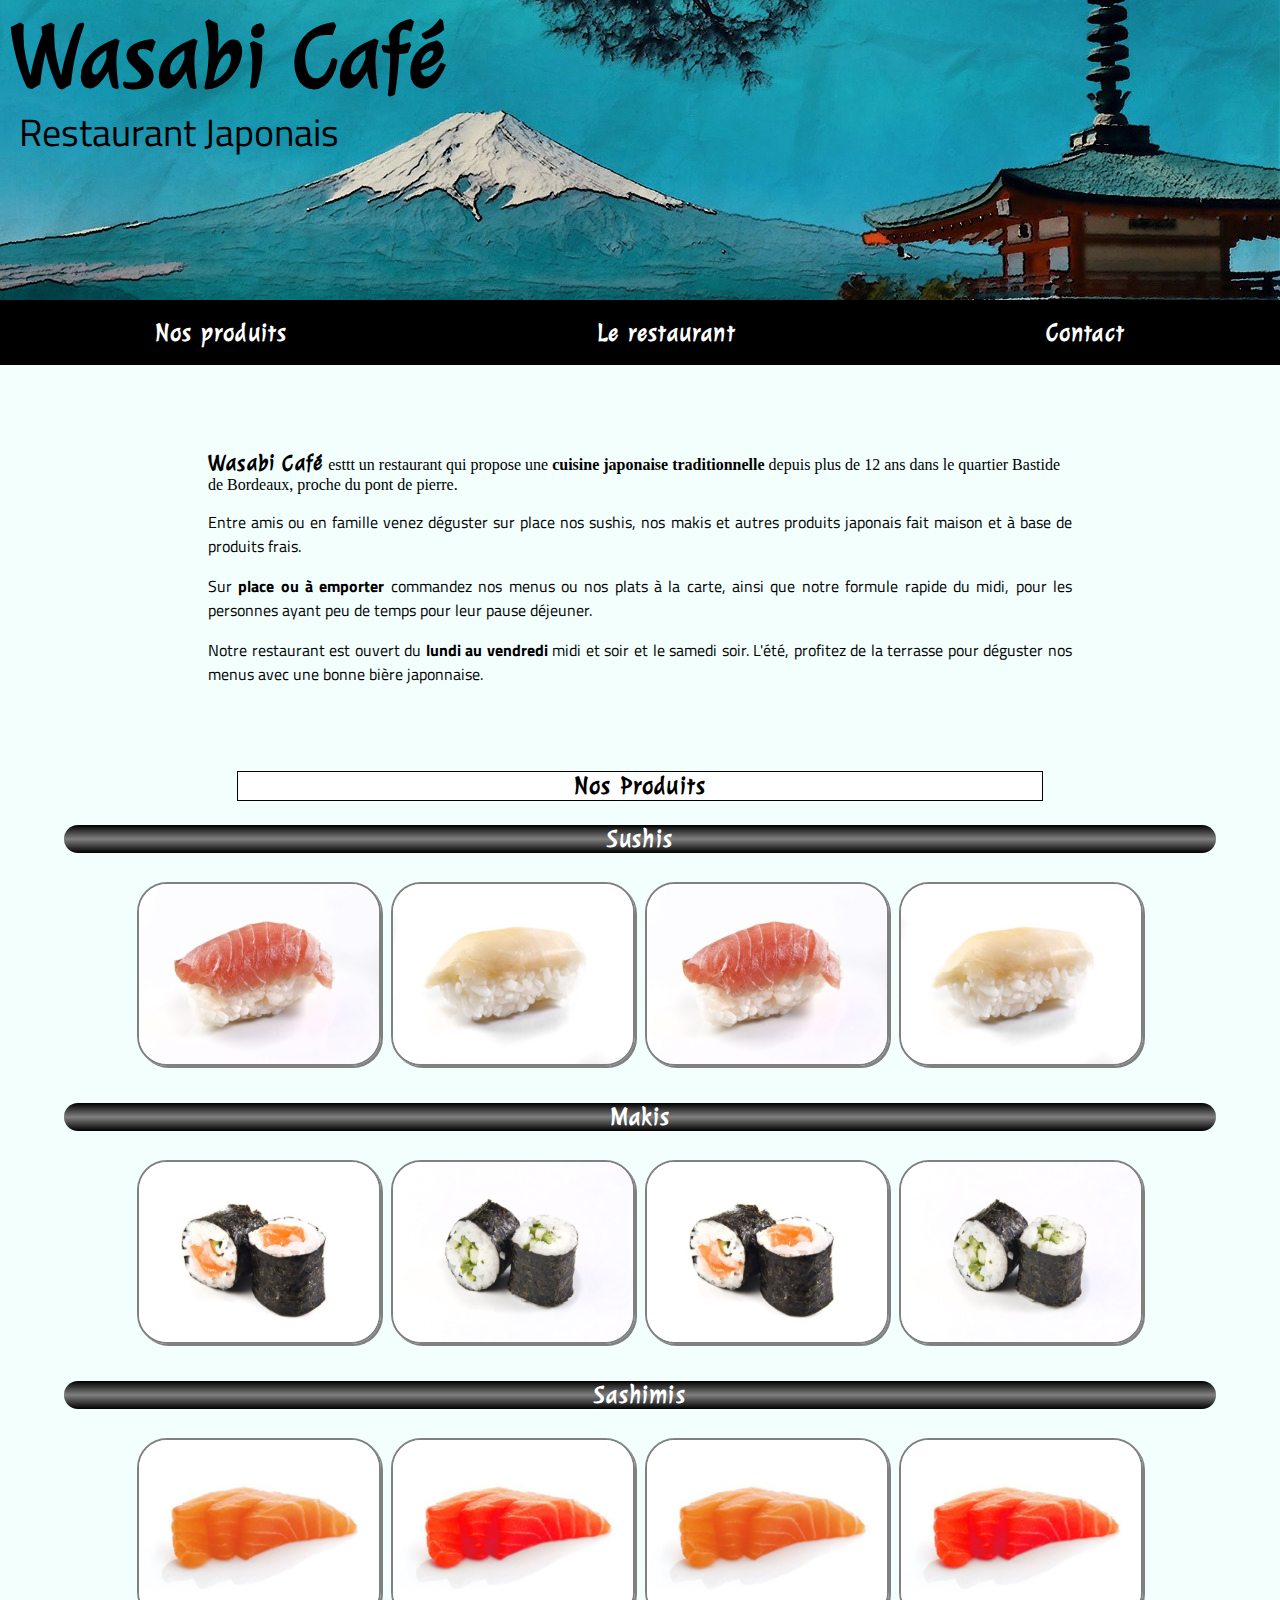
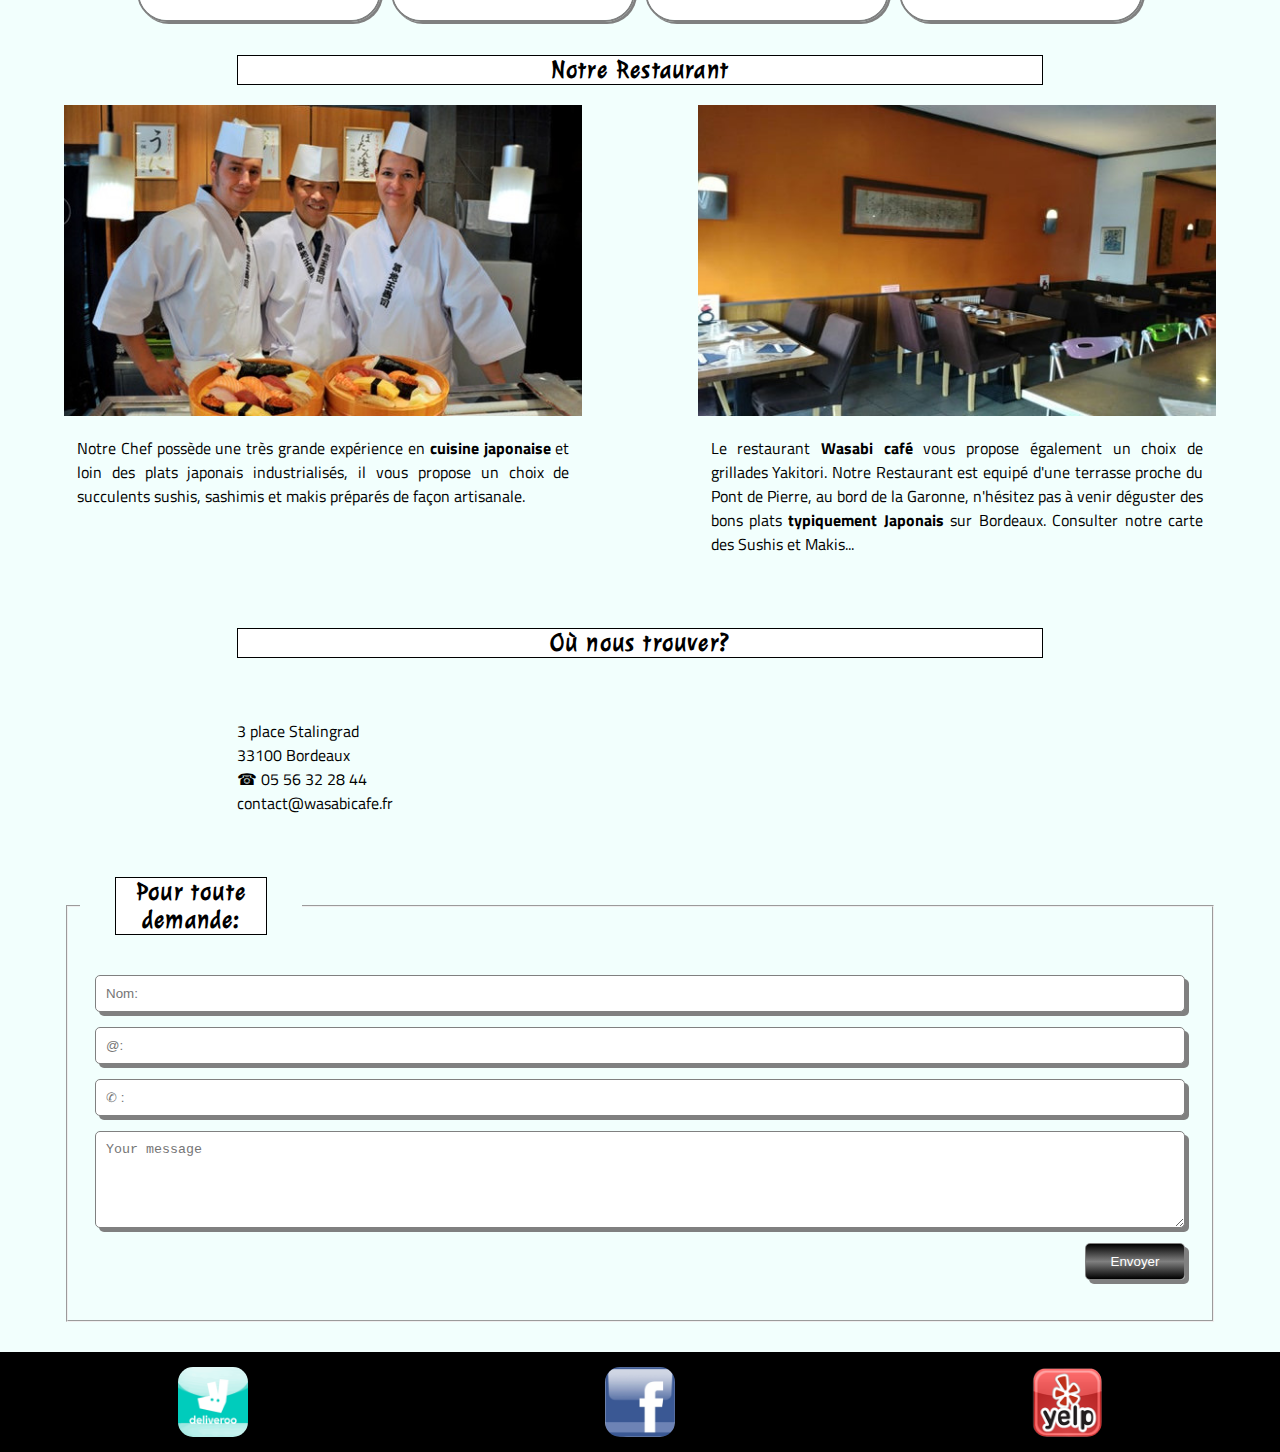
==== index.html @ 54ca5786 "details" ====
<!DOCTYPE html>
<html>
<head>
  <meta charset="utf-8" />
  <meta name="viewport" content="width=device-width, user-scalable=no">
  <meta name="description" content="site fictif pour le Wasabi Café">
  <link rel="stylesheet" type="text/css" href="style.css" />
  <title>WasabiCafe</title>
  <link href="https://fonts.googleapis.com/css?family=Julee|Titillium+Web&display=swap" rel="stylesheet">
</head>

<body>
  <header>
    <div class="banniere">
      <img class="fuji" src="Data/banniere.jpg" alt="photo bannière">
      <h1 id="welcome">Wasabi Café</h1>
      <p class="ss-titre">Restaurant Japonais</p>
    </div>
    <nav class="navDesk">
      <a href="#products"><h3>Nos produits</h3></a>
      <a href="#restaurant"><h3>Le restaurant</h3></a>
      <a href="#contactUs"><h3>Contact</h3></a>
    </nav>
  </header>


  <nav class="nav">
    <div id="menu">
      <a href="#menu" id="visible"><img src="Data/hamber1.png" alt="hamber"></a>
      <a href="#" id="hidden">×</a>
      <div class="linkNav">
        <h2><a href="#welcome">Wasabi Café</a></h2>
        <a href="#products">Nos produits</a><hr>
        <a href="#restaurant">Le restaurant</a><hr>
        <a href="#contactUs">Contact</a>
      </div>
    </div>
  </nav>

  <main>
    <section class="welcome">
      <div class="welcomeContainer">
        <p><h2>Wasabi Café</h2>esttt un restaurant qui propose une <strong>cuisine japonaise traditionnelle</strong> depuis plus de 12 ans dans le quartier Bastide de Bordeaux, proche du pont de pierre.</p><hr/>
        <p>Entre amis ou en famille venez déguster sur place nos sushis, nos makis et autres produits japonais fait maison et à base de produits frais.</p><hr/>
        <p>Sur <strong>place ou à emporter</strong> commandez nos menus ou nos plats à la carte, ainsi que notre formule rapide du midi, pour les personnes ayant peu de temps pour leur pause déjeuner.</p><hr/>
        <p>Notre restaurant est ouvert du <strong>lundi au vendredi</strong> midi et soir et le samedi soir. L'été, profitez de la terrasse pour déguster nos menus avec une bonne bière japonnaise.</p>
      </div>
    </section>

    <section class="products">
      <h2>Nos Produits</h2>
      <a class="itemProduct" href="#sushisMenu"><h3>Sushis</h3></a>
      <div id="sushisMenu" class="illustrProduits">
        <div class="col">
          <img class="imgMenu" src="Data/sushi.jpg" alt="Sushis1">
          <img class="imgMenu" src="Data/sushi_dorade.jpg" alt="Sushis2">
        </div>
        <div class="col">
          <img class="imgMenu" src="Data/sushi.jpg" alt="Sushis3">
          <img class="imgMenu" src="Data/sushi_dorade.jpg" alt="Sushis4">
        </div>
      </div>

      <a class="itemProduct" href="#makisMenu"><h3>Makis</h3></a>
      <div id="makisMenu" class="illustrProduits">
        <div class="col">
          <img class="imgMenu" src="Data/maki.jpg" alt="Maki1">
          <img class="imgMenu" src="Data/maki_avocat.jpg" alt="Makis2">
        </div>
        <div class="col">
          <img class="imgMenu" src="Data/maki.jpg" alt="Maki3">
          <img class="imgMenu" src="Data/maki_avocat.jpg" alt="Makis4">
        </div>
      </div>

      <a class="itemProduct" href="#sashimisMenu"><h3>Sashimis</h3></a>
      <div id="sashimisMenu" class="illustrProduits">
        <div class="col">
          <img class="imgMenu" src="Data/sashimi-saumon.jpg" alt="Sashimi1">
          <img class="imgMenu" src="Data/sashimi-thon.jpg" alt="Sashimi2">
        </div>
        <div class="col">
          <img class="imgMenu" src="Data/sashimi-saumon.jpg" alt="Sashimi3">
          <img class="imgMenu" src="Data/sashimi-thon.jpg" alt="Sashimi4">
        </div>
      </div>
    </section>

    <section id="restaurant">
      <h2>Notre Restaurant</h2>
        <div class="restaurantContainer">
          <div class="theChief">
            <img class="imgRestaurant" src="Data/chef&team.jpg" alt="Chief_image">
            <p>Notre Chef possède une très grande expérience en <strong>cuisine japonaise</strong> et loin des plats japonais industrialisés, il vous propose un choix de succulents sushis, sashimis et makis préparés de façon artisanale.</p>
          </div>
          <div class="mainRoom">
            <img class="imgRestaurant" src="Data/leLieu.jpg" alt="Restaurant_image">
            <p>
              Le restaurant <strong>Wasabi café</strong> vous propose également un choix de grillades Yakitori.
              Notre Restaurant est equipé d'une terrasse proche du Pont de Pierre, au bord de la Garonne, n'hésitez pas à venir déguster des bons plats <strong>typiquement Japonais</strong> sur Bordeaux.
              Consulter notre carte des Sushis et Makis...
              </p>
            </p>
          </div>
          </div>
    </section>

    <section id="contactUs">
      <h2>Où nous trouver?</h2>
      <div class="contact">
        <div class="address">
          <p>3 place Stalingrad <br> 33100 Bordeaux<br>
            &#9742; 05 56 32 28 44<br>
          contact@wasabicafe.fr</p>
        </div>

        <div class="map-responsive">
          <iframe src="https://www.google.com/maps/embed?pb=!1m18!1m12!1m3!1d2431.058839577333!2d-0.562168853555349!3d44.84023071152204!2m3!1f0!2f0!3f0!3m2!1i1024!2i768!4f13.1!3m3!1m2!1s0xd55262de218d76b%3A0xe199092f37e92166!2sWasabi%20Caf%C3%A9!5e0!3m2!1sfr!2sfr!4v1568704939245!5m2!1sfr!2sfr" width="83%" height="auto" frameborder="0" style="border:0;" allowfullscreen=""></iframe>
        </div>
      </div>
      <form>
        <fieldset>
          <legend><h2>Pour toute demande:</h2></legend>
          <div class="form">
            <input id="name" name="name" type="text" placeholder="Nom:" requiered autofucus>
            <input id="mail" name="mail" type="email" placeholder="@:" requiered>
            <input id="phone" name="phone" type="tel" placeholder="&#9990; :">
            <textarea class="contact" rows="5" placeholder="Your message" requiered></textarea>
            <input type="submit" value="Envoyer" class="submit">
          </div>
        </fielset>
      </form>
    </section>
  </main>
  <footer>
    <div class="netWork">
      <a href="https://deliveroo.fr/fr/menu/bordeaux/bordeaux-la-bastide/wasabi-cafe" title="Commandez nous sur Deliveroo"><img class="deliveroo" src="Data/deliveroo.png"></a>
      <a href="https://fr-fr.facebook.com/pg/wasabicafebdx/posts/" title="Visitez notre page facebook"><img class="facebook" src="Data/facebook.png"></a>
      <a href="https://www.yelp.fr/biz/wasabi-caf%C3%A9-bordeaux-2" title="Avis clients sur Yelp"><img class="yelp" src="Data/yelp.png"></a>
    </div>
  </footer>

</body>
</html
---- style.css ----
body {
  margin: 0;
  color:  black;
  background-color: #f2fffd;
}
main{
  margin: auto;
  width: 90%;
  margin-bottom: 30px;
}
/* modif faites par Philippe : font-family + letter spacing */
h1, h2, h3{
  font-family: 'Julee', cursive;
  letter-spacing: 1.2px;
}
h2{
  background: white;
  margin-left: 15%;
  margin-right: 15%;
  text-align: center;
  border: 1px solid black;
}
.welcome h2, .nav h2{
  font-family: 'Julee', cursive;
  font-style: 20px;
  letter-spacing: 1.2px;
  text-align: left;
  background: none;
  margin:0;
  border:none;
}
p {
  font-family: 'Titillium Web', sans-serif;
  text-align: justify;
}
.welcome :nth-child(2){
  display: inline;
}

/* Header
--------------------------------------------------------------------------------------*/

#welcome{
  position: absolute;
  top: 5px;
  left: 10px;
  font-size: 7vw;
  margin: 0px 0px;

}
.ss-titre{
  position: absolute;
  margin: 0px 0px;
  top: 8vw;
  left: 1.5vw;
  font-size: 3vw;
}
.banniere{
  width: 100%;
  overflow: hidden;

}
.fuji{
  position: relative;
  width: 100%;
}

/*Navbar
---------------------------------------------------------------------------------------*/
.nav {
  position: fixed;
  right: 0;
  top:0;
  height: 100%;
  font-family: sans-serif;
  font-size: 18px;
  line-height: 2;
  margin:0;
  display: flex;
  color: #f00;
}
#menu {
  background: black;
  width: 180px;
  padding: 0px 50px;
  display: inline-block;
  transition-duration: .2s;
  border:1px solid black;
  border-radius:0 0 0 20px;
  overflow: hidden;
}
#menu:not(:target) {
  transform: translate3d(155px, 0, 0);
  height: 42px; /*Onglet burger*/
  text-align: right;
  padding: 2px 10px;

}
#menu:target {
  transform: translate3d(0, 0, 0);
  height: 100%;

}
#visible, #hidden {
  height: 50px;
  text-align: left;
  display: block;
  margin-right: -30px;
}
#nav:target #visible, #nav:not(:target) #hidden {
  display: none;
  border: solid 1px black;
  border-radius:15px;
}
#menu:target #visible {
  display: none;

}
#hidden{
  padding:10px;
  margin-left: 180px;

}
#visible{
  margin-left: -15px;

}
hr{
  width: 50%;
}

.nav a,.navDesk a, .products a{
  color: white;
  text-decoration: none;
  display: block;
}
.linkNav :nth-child(2){
  margin-top: 60px;
}
.navDesk{
  display: none;
}

.main {
  width: 90%;
  margin: auto;
}


/*Presentation
---------------------------------------------------------------------------------------*/

.welcome h2{
  display: initial;
  margin-right: 2%;
  font-size : 18px;
}

.welcome p {
  text-align: justify;
}




/* Products
----------------------------------------------------------------------------------------*/
.itemProduct{
  color: white;
  background: linear-gradient(black,grey, black);
  border-radius: 15px;
  text-align: center;
  display:block;
  z-index: 1;
}
#sushisMenu:not(:target), #makisMenu:not(:target), #sashimisMenu:not(:target) {
  display:none;
 }

.illustrProduits{
  display: flex;
  flex-direction: column;
}
.col{
  display: flex;
  flex-direction: row;
  margin-bottom: 8px;
}
.imgMenu{
  margin:0 4px;
  border:2px solid grey;
  box-shadow: 2px 2px grey;
  border-radius: 30px;
}

/*Restaurant
---------------------------------------------------------------------------------------*/

#restaurant p {
  text-align : justify;
  width: 90%;
  margin-left: auto;
  margin-right: auto;
  margin-bottom: 10%;
}
.mainRoom p {
  margin-bottom: 0;
}
.imgRestaurant{
  width: 100%;
}

/*ContactUs
----------------------------------------------------------------------------------------*/

.address{
  padding-left: 15%;
}
.map-responsive {
  padding-left:15%;
}


.form{
  display:flex;
  flex-direction: column;
  margin: 15px;
}
.form >*{
  margin-bottom: 15px;
  border:1px solid grey;
  border-radius:5px;
  padding: 10px;
  box-shadow:4px 4px grey;
}

.submit{
  background: linear-gradient(black,grey, black);
  color: white;
  width: 100px;
  margin-right: 0;
  margin-left: auto;
  z-index: 1;

}
.map{
}
address{
  margin: 25px;
}

/* CSS "contactez-nous" */


/*@media screen and (min-width:961px){

  .desktop{
      display: flex;
  }
  .coordonnees {
      border: 1px solid #CCC;

  }*/

/*Footer
--------------------------------------------------------------------------------------*/

.netWork{
  padding: 15px 0px 15px 0px;
  display: flex;
  justify-content: space-around;
  height: 60px;
  background-color: black;
}


.deliveroo, .facebook, .yelp{
  border-radius: 15px;
  height: 60px;
  width: 60px;
}


/*Bouton retour*/
#up{
  width: 50px;
  height: 50px;
  position: fixed;
  bottom: 5px;
  right:5px;
  background : rgb(0, 0, 0);
  background : rgba(0, 0, 0, 0.8);
  display: block;
  text-decoration: none;
  -webkit-border-radius: 50%;
  -moz-border-radius: 50%;
  border-radius: 50%;
}
#up:hover{
  background: rgba(0, 0, 0, 0.9);
}
.chevron:hover{
  opacity: 0.60;
    position: fixed;
    bottom: 22px;
    right: 19px;
}
.chevron {
    opacity: 0.40;
    color: white;
    position: fixed;
    bottom: 13px;
    right: 19px;
    border-style: solid;
    border-width: 0.10em 0.10em 0 0;
    content: '';
    display: block;
    padding: 10px;
    height: 0;
    transform: rotate(-45deg);
    vertical-align: top;
    width: 0;
    transition-duration: 0.8s;
}

@media screen and (min-width: 600px){
  /*Banniere*/

  .banniere{
    height: auto;
    max-height: 300px;
  }
  h3{
    font-size: 1.5rem;
  }
  /*Produits
  -------------------------------------------*/
  #sushisMenu:not(:target), #makisMenu:not(:target), #sashimisMenu:not(:target) {
    display:flex;

   }
   .illustrProduits{
    display:flex;
    flex-direction: row;
    justify-content: flex-start;
    margin:auto;
    justify-content: center;
   }
  .col{
      display:visible;
   }
   .imgMenu{
    max-height: 180px;
    width: auto;
    margin:5px;

   }
  /* Menu*/
  .nav {
    display:none;
  }

  .navDesk{
    display:flex;
    height: 50px;
    background-color: black;
    justify-content: space-around;
    padding-bottom: 20px;
    margin-top: -5px;
    margin-bottom: 30px;

  }
  hr{
    display: none;
  }

  /* Contact Us
  ----------------------------------------------------------------------------------*/

  .contact {
    display: flex;
    flex-direction: row;
  }
  .address{
    margin-top: 25px;
    width: 50%;
      }
  .map-responsive{
    width: 100%;
    margin-right: 8%;
    margin-top: 25px;
  }


/*Welcome
   -----------------------------------------------------------------------------------*/
   .welcomeContainer {
    width: 75%;
    margin-left: auto;
    margin-right: auto;
    margin-top: 5%;
    margin-bottom: 5%;
    padding: 1%;
  }

  .welcome h2 {
    margin-right: 5px;
    font-size : 22px;
  }

/*Restaurant
   -----------------------------------------------------------------------------------*/

  .restaurantContainer {
    display: flex;
    justify-content: space-between;
  }

  #restaurant p {
    width: 95%;
    margin-left: auto;
    margin-right: auto;
  }
  .theChief {
    width: 45%;
  }
  .mainRoom {
    width: 45%;
  }

/*Footer
-----------------------------------------------------------------------------------*/
  .netWork{
    height: 70px;
  }

  .deliveroo, .facebook, .yelp{
  border-radius: 15px;
  height: 70px;
  width: 70px;
}

  .deliveroo:hover, .facebook:hover, .yelp:hover{
    opacity: 0.6;
  }
}
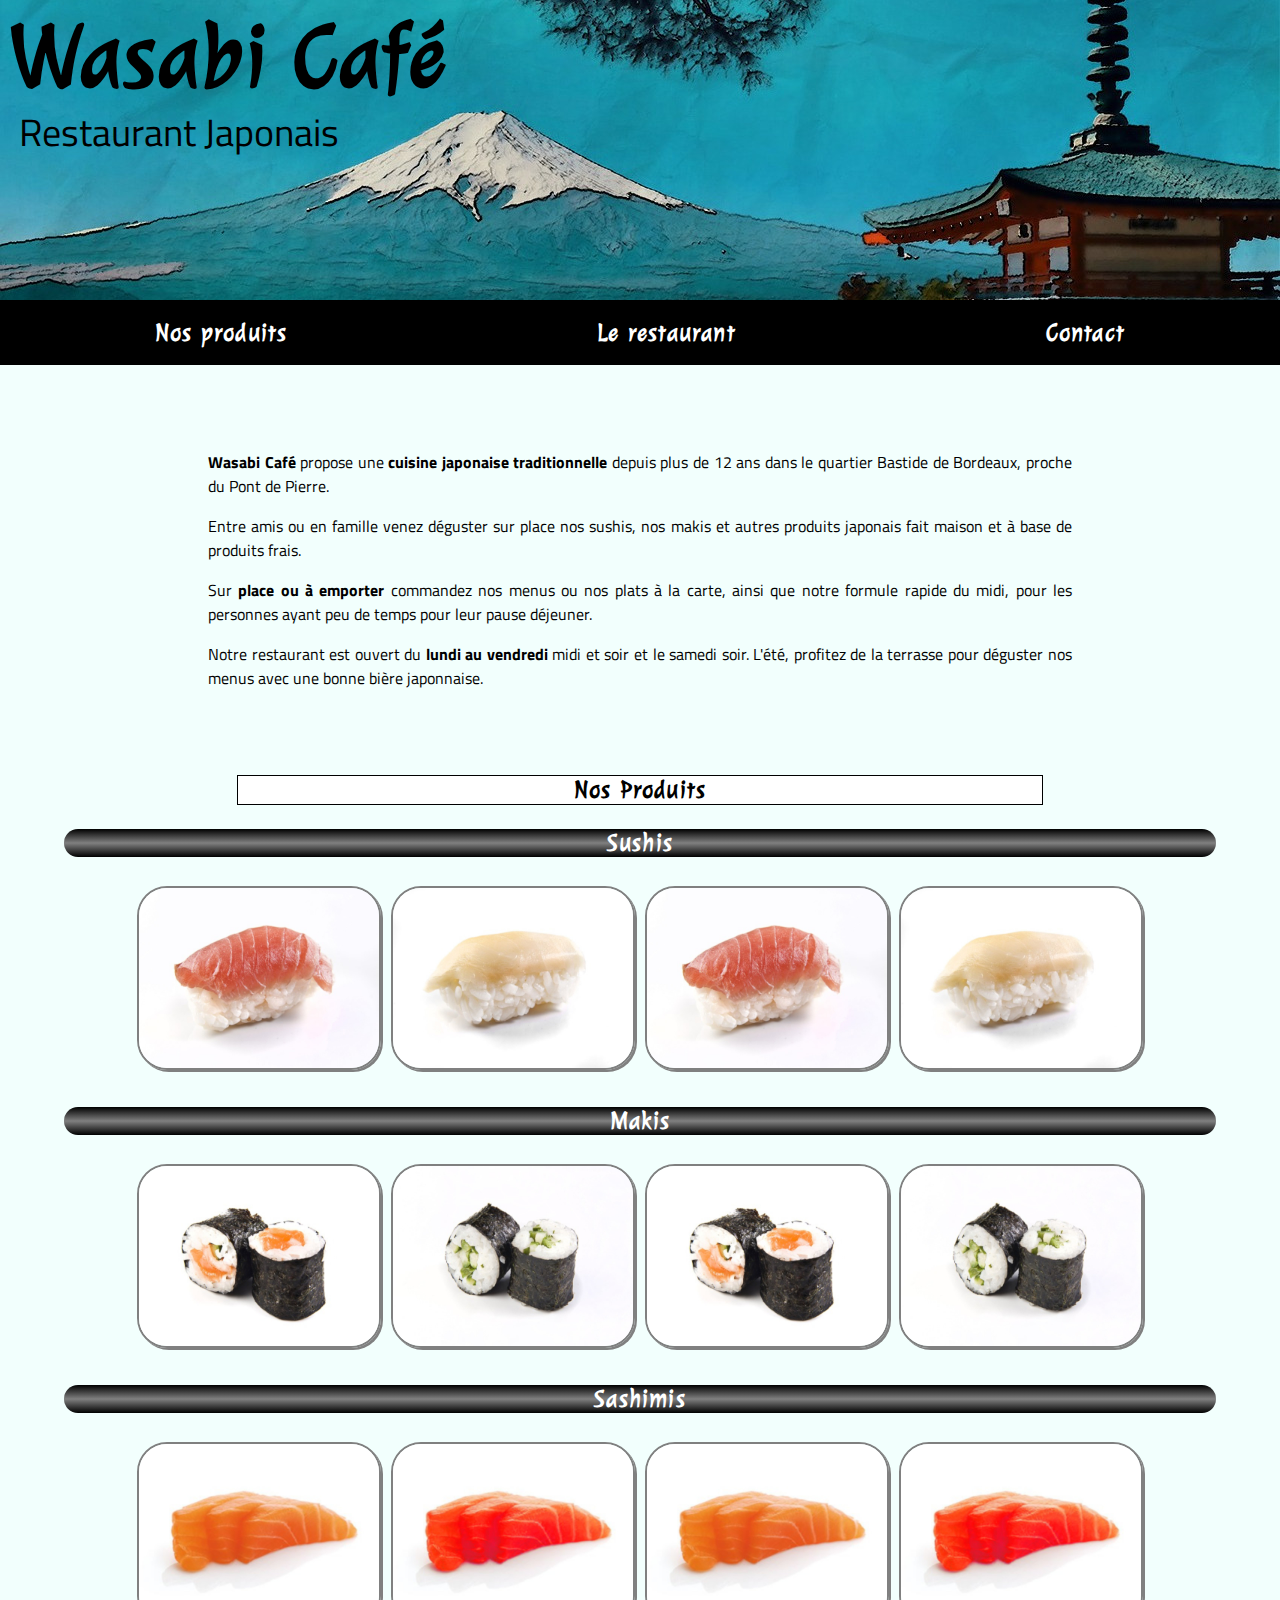
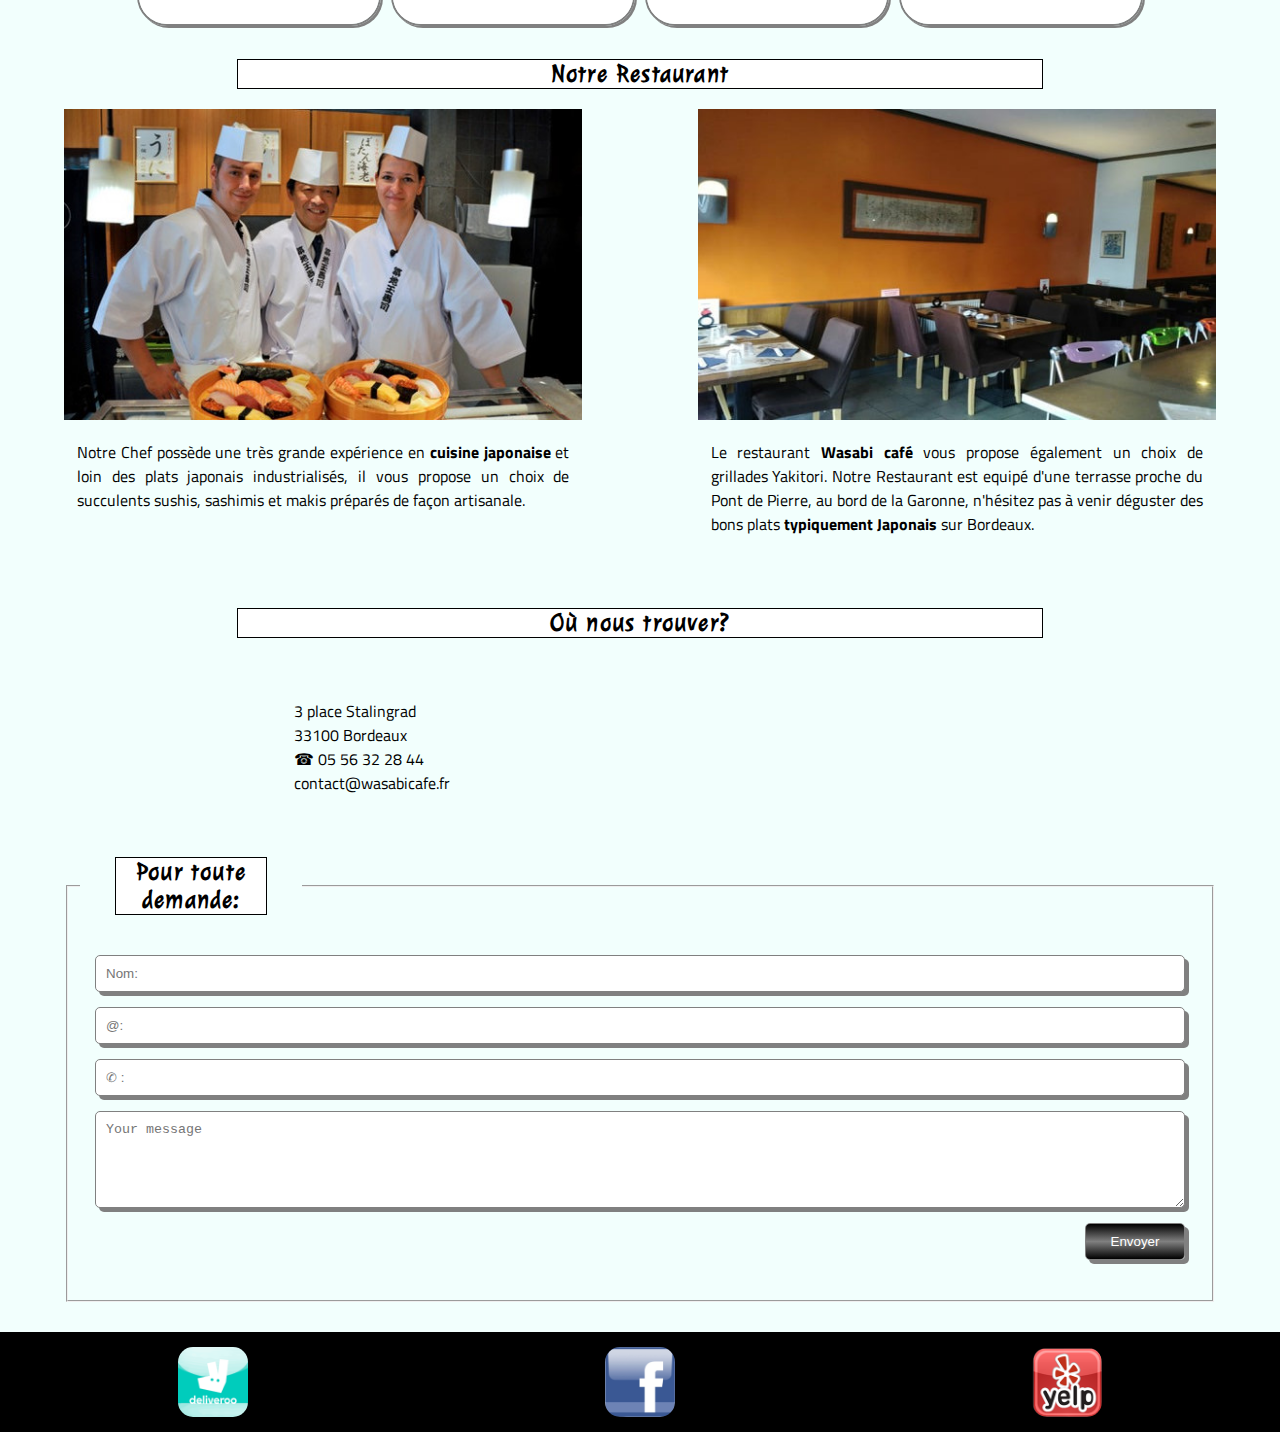
==== commit b51b7f59: "modifs style.css" ====
--- a/index.html
+++ b/index.html
@@ -23,7 +23,6 @@
     </nav>
   </header>
 
-
   <nav class="nav">
     <div id="menu">
       <a href="#menu" id="visible"><img src="Data/hamber1.png" alt="hamber"></a>
@@ -37,17 +36,18 @@
     </div>
   </nav>
 
+
   <main>
     <section class="welcome">
       <div class="welcomeContainer">
-        <p><h2>Wasabi Café</h2>esttt un restaurant qui propose une <strong>cuisine japonaise traditionnelle</strong> depuis plus de 12 ans dans le quartier Bastide de Bordeaux, proche du pont de pierre.</p><hr/>
+        <p><strong>Wasabi Café</strong> propose une <strong>cuisine japonaise traditionnelle</strong> depuis plus de 12 ans dans le quartier Bastide de Bordeaux, proche du Pont de Pierre.</p><hr/>
         <p>Entre amis ou en famille venez déguster sur place nos sushis, nos makis et autres produits japonais fait maison et à base de produits frais.</p><hr/>
         <p>Sur <strong>place ou à emporter</strong> commandez nos menus ou nos plats à la carte, ainsi que notre formule rapide du midi, pour les personnes ayant peu de temps pour leur pause déjeuner.</p><hr/>
         <p>Notre restaurant est ouvert du <strong>lundi au vendredi</strong> midi et soir et le samedi soir. L'été, profitez de la terrasse pour déguster nos menus avec une bonne bière japonnaise.</p>
       </div>
     </section>
 
-    <section class="products">
+    <section id="products">
       <h2>Nos Produits</h2>
       <a class="itemProduct" href="#sushisMenu"><h3>Sushis</h3></a>
       <div id="sushisMenu" class="illustrProduits">
@@ -98,11 +98,9 @@
             <p>
               Le restaurant <strong>Wasabi café</strong> vous propose également un choix de grillades Yakitori.
               Notre Restaurant est equipé d'une terrasse proche du Pont de Pierre, au bord de la Garonne, n'hésitez pas à venir déguster des bons plats <strong>typiquement Japonais</strong> sur Bordeaux.
-              Consulter notre carte des Sushis et Makis...
-              </p>
             </p>
           </div>
-          </div>
+        </div>
     </section>
 
     <section id="contactUs">
@@ -115,7 +113,7 @@
         </div>
 
         <div class="map-responsive">
-          <iframe src="https://www.google.com/maps/embed?pb=!1m18!1m12!1m3!1d2431.058839577333!2d-0.562168853555349!3d44.84023071152204!2m3!1f0!2f0!3f0!3m2!1i1024!2i768!4f13.1!3m3!1m2!1s0xd55262de218d76b%3A0xe199092f37e92166!2sWasabi%20Caf%C3%A9!5e0!3m2!1sfr!2sfr!4v1568704939245!5m2!1sfr!2sfr" width="83%" height="auto" frameborder="0" style="border:0;" allowfullscreen=""></iframe>
+          <iframe src="https://www.google.com/maps/embed?pb=!1m18!1m12!1m3!1d2431.058839577333!2d-0.562168853555349!3d44.84023071152204!2m3!1f0!2f0!3f0!3m2!1i1024!2i768!4f13.1!3m3!1m2!1s0xd55262de218d76b%3A0xe199092f37e92166!2sWasabi%20Caf%C3%A9!5e0!3m2!1sfr!2sfr!4v1568704939245!5m2!1sfr!2sfr" width="300" height="auto" frameborder="0" style="border:0;" allowfullscreen=""></iframe>
         </div>
       </div>
       <form>
--- a/style.css
+++ b/style.css
@@ -20,7 +20,7 @@
   text-align: center;
   border: 1px solid black;
 }
-.welcome h2, .nav h2{
+.nav h2{
   font-family: 'Julee', cursive;
   font-style: 20px;
   letter-spacing: 1.2px;
@@ -33,9 +33,7 @@
   font-family: 'Titillium Web', sans-serif;
   text-align: justify;
 }
-.welcome :nth-child(2){
-  display: inline;
-}
+
 
 /* Header
 --------------------------------------------------------------------------------------*/
@@ -129,7 +127,7 @@
   width: 50%;
 }
 
-.nav a,.navDesk a, .products a{
+.nav a,.navDesk a, #products a{
   color: white;
   text-decoration: none;
   display: block;
@@ -214,10 +212,10 @@
 ----------------------------------------------------------------------------------------*/
 
 .address{
-  padding-left: 15%;
+  padding-left: 5%;
 }
 .map-responsive {
-  padding-left:15%;
+  padding-left:5%
 }
 
 
@@ -280,48 +278,6 @@
   width: 60px;
 }
 
-
-/*Bouton retour*/
-#up{
-  width: 50px;
-  height: 50px;
-  position: fixed;
-  bottom: 5px;
-  right:5px;
-  background : rgb(0, 0, 0);
-  background : rgba(0, 0, 0, 0.8);
-  display: block;
-  text-decoration: none;
-  -webkit-border-radius: 50%;
-  -moz-border-radius: 50%;
-  border-radius: 50%;
-}
-#up:hover{
-  background: rgba(0, 0, 0, 0.9);
-}
-.chevron:hover{
-  opacity: 0.60;
-    position: fixed;
-    bottom: 22px;
-    right: 19px;
-}
-.chevron {
-    opacity: 0.40;
-    color: white;
-    position: fixed;
-    bottom: 13px;
-    right: 19px;
-    border-style: solid;
-    border-width: 0.10em 0.10em 0 0;
-    content: '';
-    display: block;
-    padding: 10px;
-    height: 0;
-    transform: rotate(-45deg);
-    vertical-align: top;
-    width: 0;
-    transition-duration: 0.8s;
-}
 
 @media screen and (min-width: 600px){
   /*Banniere*/
@@ -382,12 +338,13 @@
     flex-direction: row;
   }
   .address{
+    margin-left: 15%;
     margin-top: 25px;
-    width: 50%;
+    width: 50%
       }
   .map-responsive{
-    width: 100%;
-    margin-right: 8%;
+    width: 50%;
+    margin-right:15%;
     margin-top: 25px;
   }
 
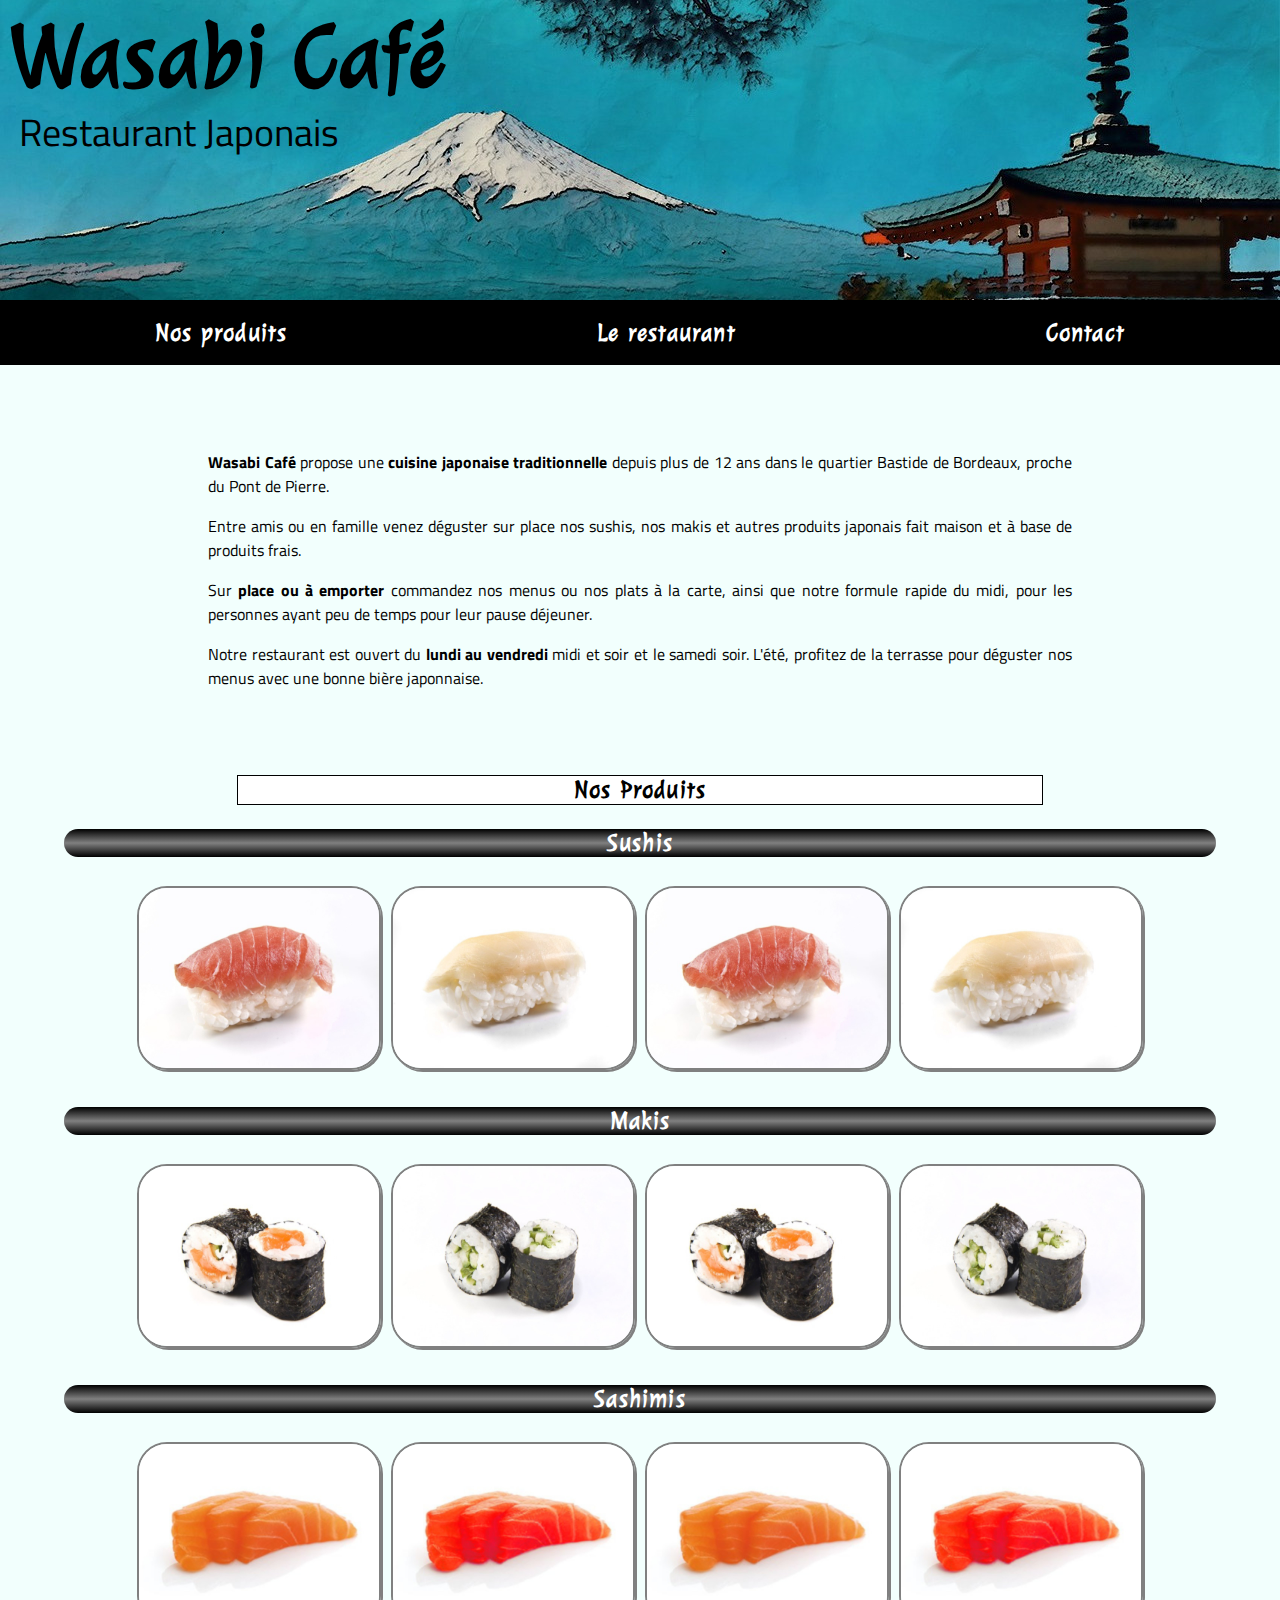
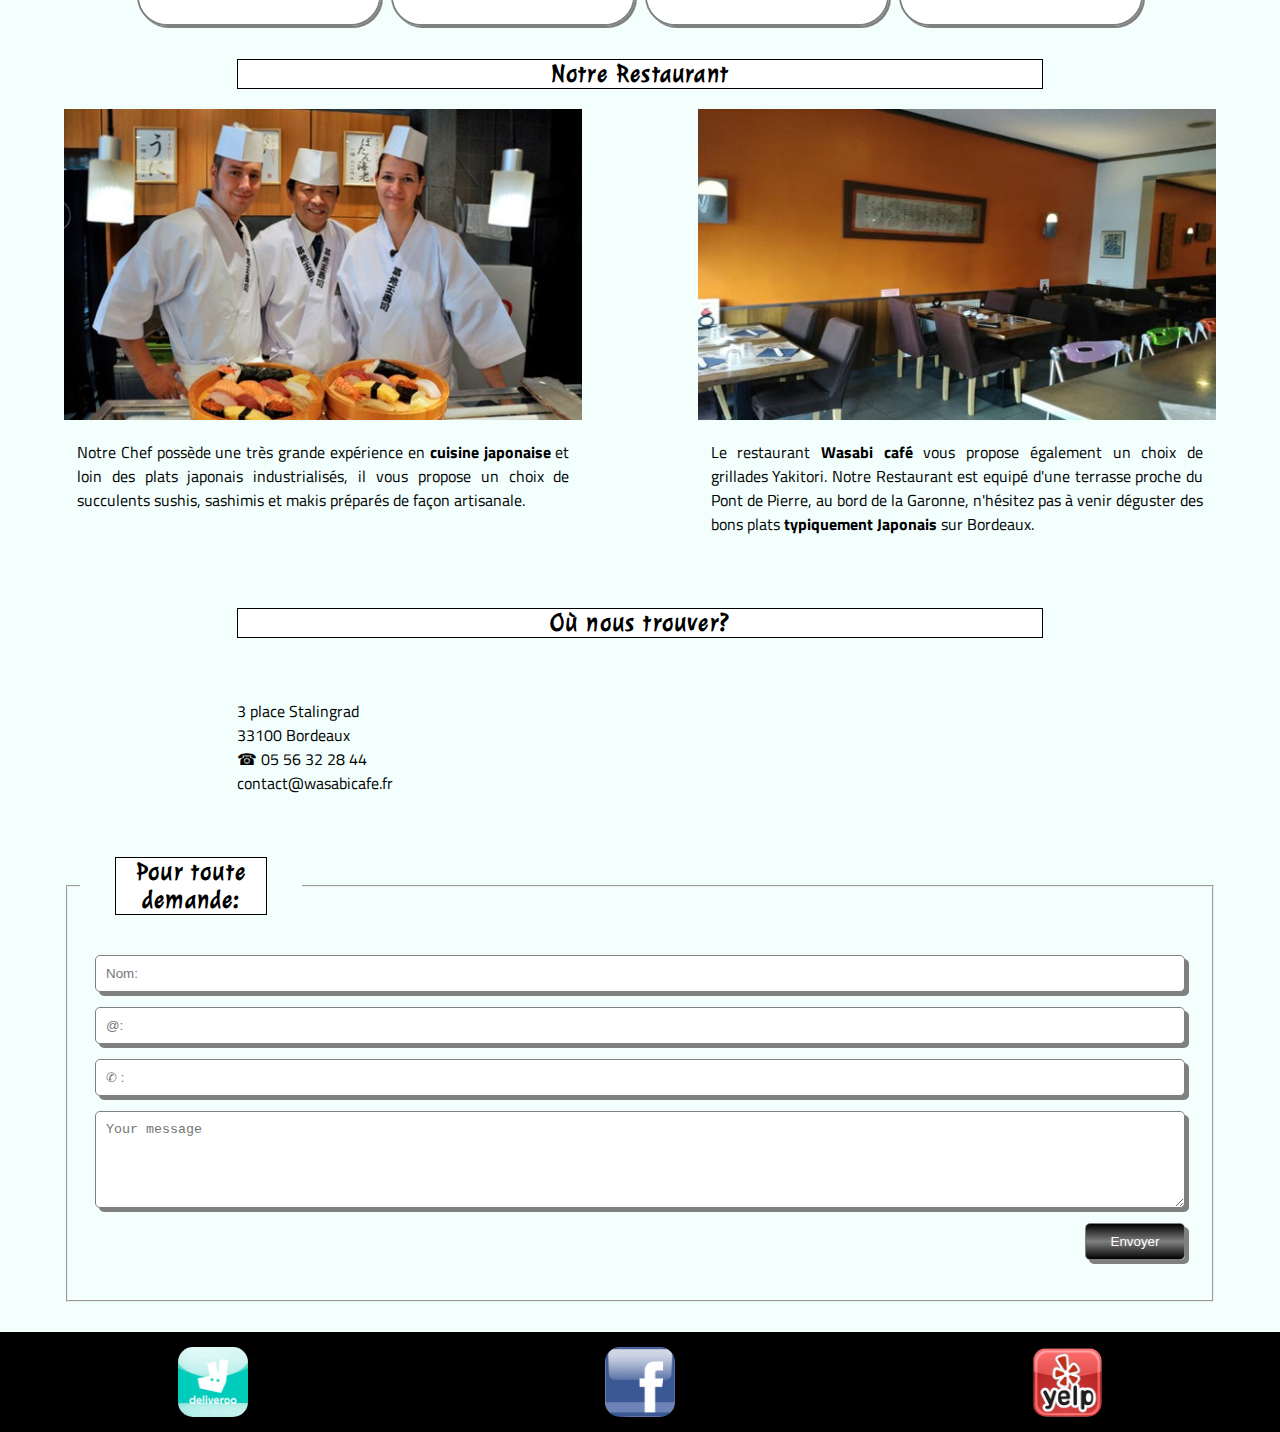
==== commit 5d2739ca: "Merge branch 'blop' into dev" ====
--- a/index.html
+++ b/index.html
@@ -113,7 +113,7 @@
         </div>
 
         <div class="map-responsive">
-          <iframe src="https://www.google.com/maps/embed?pb=!1m18!1m12!1m3!1d2431.058839577333!2d-0.562168853555349!3d44.84023071152204!2m3!1f0!2f0!3f0!3m2!1i1024!2i768!4f13.1!3m3!1m2!1s0xd55262de218d76b%3A0xe199092f37e92166!2sWasabi%20Caf%C3%A9!5e0!3m2!1sfr!2sfr!4v1568704939245!5m2!1sfr!2sfr" width="300" height="auto" frameborder="0" style="border:0;" allowfullscreen=""></iframe>
+          <iframe src="https://www.google.com/maps/embed?pb=!1m18!1m12!1m3!1d2431.058839577333!2d-0.562168853555349!3d44.84023071152204!2m3!1f0!2f0!3f0!3m2!1i1024!2i768!4f13.1!3m3!1m2!1s0xd55262de218d76b%3A0xe199092f37e92166!2sWasabi%20Caf%C3%A9!5e0!3m2!1sfr!2sfr!4v1568704939245!5m2!1sfr!2sfr" width="83%" height="auto" frameborder="0" style="border:0;" allowfullscreen=""></iframe>
         </div>
       </div>
       <form>
--- a/style.css
+++ b/style.css
@@ -212,10 +212,10 @@
 ----------------------------------------------------------------------------------------*/
 
 .address{
-  padding-left: 5%;
+  padding-left: 15%;
 }
 .map-responsive {
-  padding-left:5%
+  padding-left:15%;
 }
 
 
@@ -338,13 +338,12 @@
     flex-direction: row;
   }
   .address{
-    margin-left: 15%;
     margin-top: 25px;
-    width: 50%
+    width: 50%;
       }
   .map-responsive{
-    width: 50%;
-    margin-right:15%;
+    width: 100%;
+    margin-right: 8%;
     margin-top: 25px;
   }
 
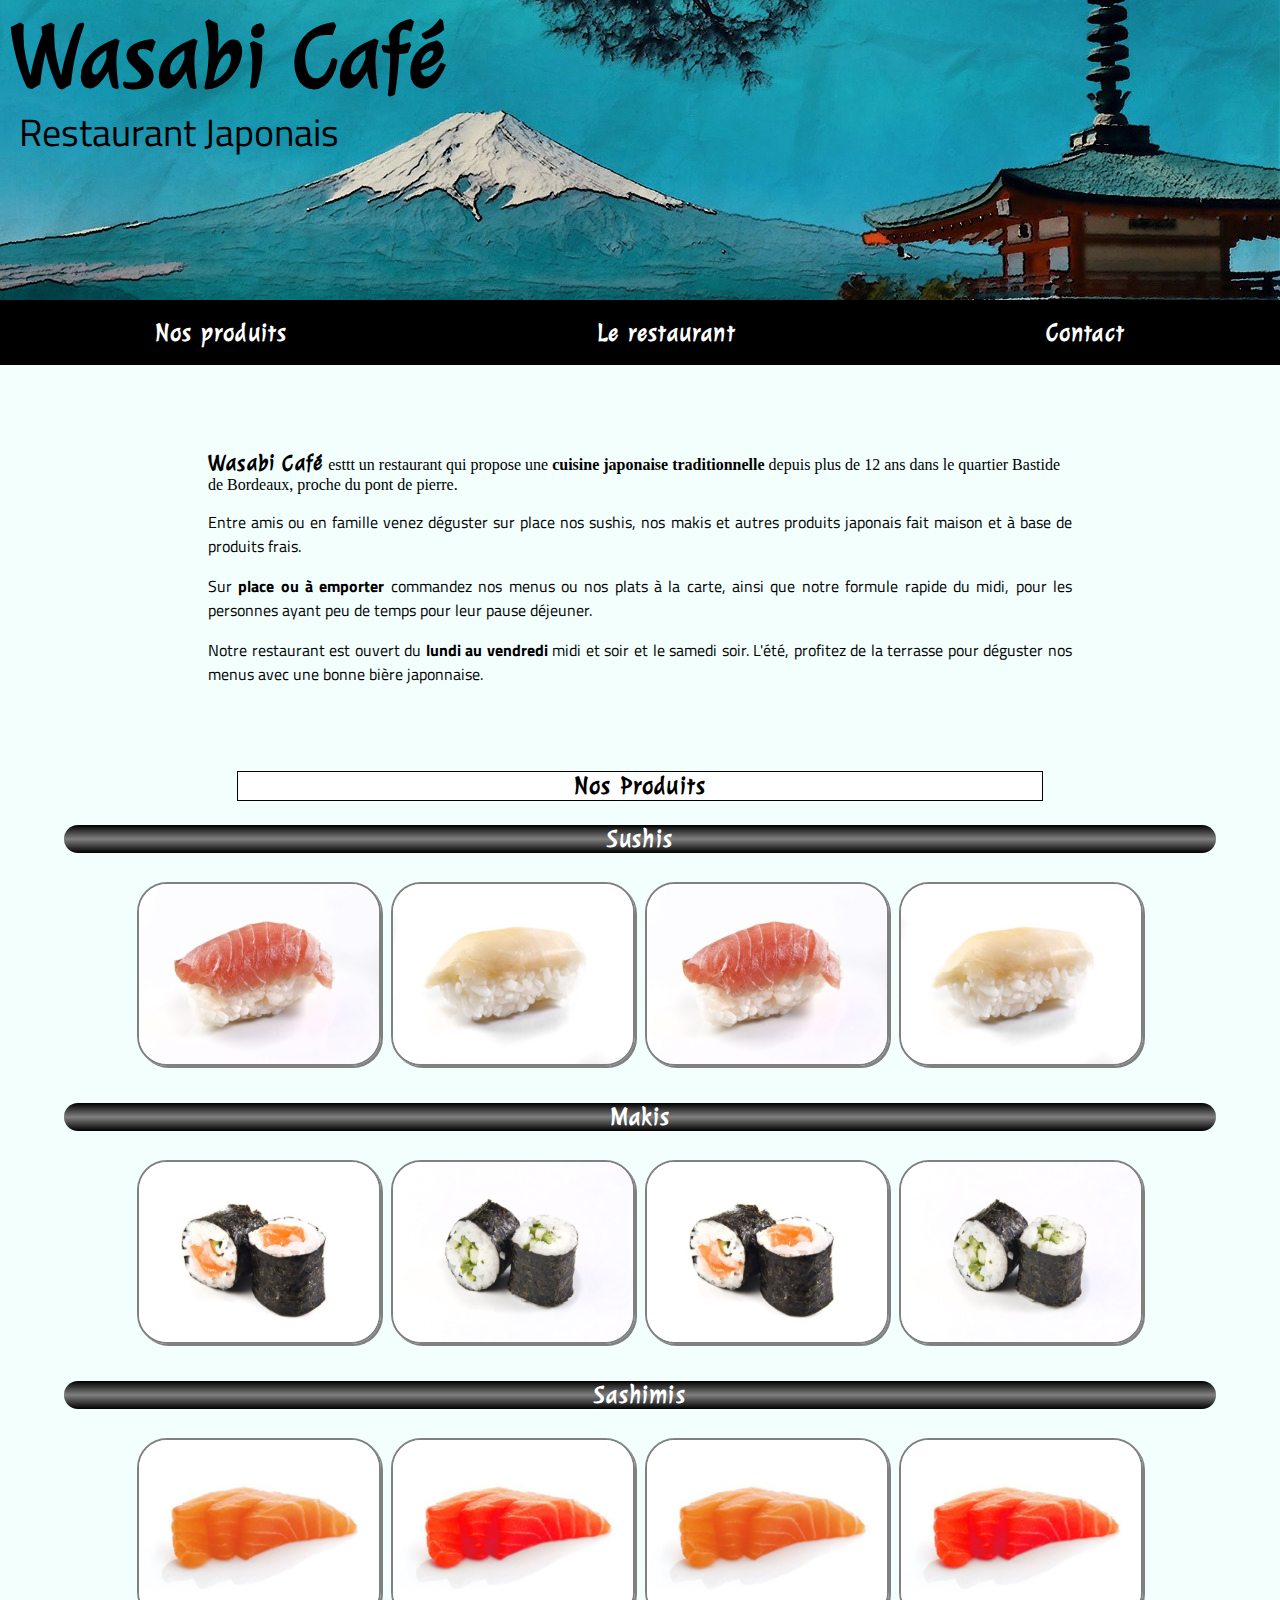
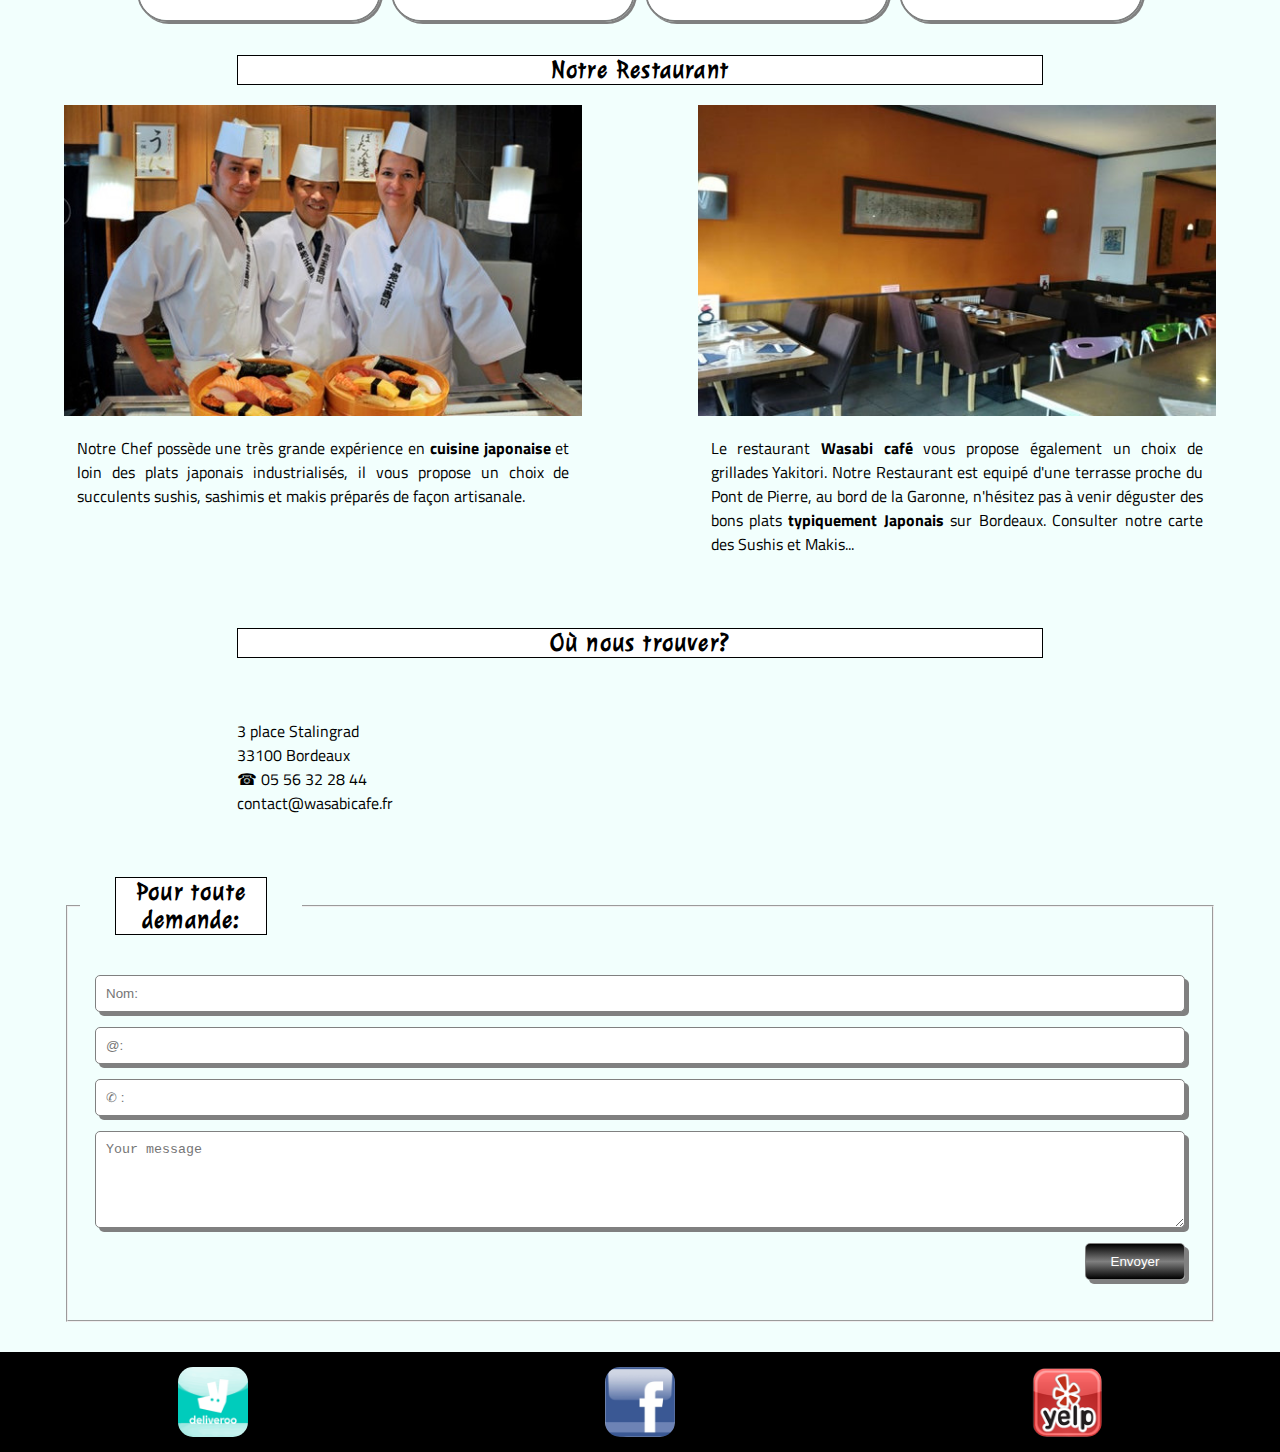
==== commit add65fac: "okay" ====
--- a/index.html
+++ b/index.html
@@ -23,6 +23,7 @@
     </nav>
   </header>
 
+
   <nav class="nav">
     <div id="menu">
       <a href="#menu" id="visible"><img src="Data/hamber1.png" alt="hamber"></a>
@@ -36,18 +37,17 @@
     </div>
   </nav>
 
-
   <main>
     <section class="welcome">
       <div class="welcomeContainer">
-        <p><strong>Wasabi Café</strong> propose une <strong>cuisine japonaise traditionnelle</strong> depuis plus de 12 ans dans le quartier Bastide de Bordeaux, proche du Pont de Pierre.</p><hr/>
+        <p><h2>Wasabi Café</h2>esttt un restaurant qui propose une <strong>cuisine japonaise traditionnelle</strong> depuis plus de 12 ans dans le quartier Bastide de Bordeaux, proche du pont de pierre.</p><hr/>
         <p>Entre amis ou en famille venez déguster sur place nos sushis, nos makis et autres produits japonais fait maison et à base de produits frais.</p><hr/>
         <p>Sur <strong>place ou à emporter</strong> commandez nos menus ou nos plats à la carte, ainsi que notre formule rapide du midi, pour les personnes ayant peu de temps pour leur pause déjeuner.</p><hr/>
         <p>Notre restaurant est ouvert du <strong>lundi au vendredi</strong> midi et soir et le samedi soir. L'été, profitez de la terrasse pour déguster nos menus avec une bonne bière japonnaise.</p>
       </div>
     </section>
 
-    <section id="products">
+    <section class="products">
       <h2>Nos Produits</h2>
       <a class="itemProduct" href="#sushisMenu"><h3>Sushis</h3></a>
       <div id="sushisMenu" class="illustrProduits">
@@ -98,9 +98,11 @@
             <p>
               Le restaurant <strong>Wasabi café</strong> vous propose également un choix de grillades Yakitori.
               Notre Restaurant est equipé d'une terrasse proche du Pont de Pierre, au bord de la Garonne, n'hésitez pas à venir déguster des bons plats <strong>typiquement Japonais</strong> sur Bordeaux.
+              Consulter notre carte des Sushis et Makis...
+              </p>
             </p>
           </div>
-        </div>
+          </div>
     </section>
 
     <section id="contactUs">
@@ -139,4 +141,5 @@
   </footer>
 
 </body>
-</html
+</html>
+
--- a/style.css
+++ b/style.css
@@ -20,7 +20,7 @@
   text-align: center;
   border: 1px solid black;
 }
-.nav h2{
+.welcome h2, .nav h2{
   font-family: 'Julee', cursive;
   font-style: 20px;
   letter-spacing: 1.2px;
@@ -33,7 +33,9 @@
   font-family: 'Titillium Web', sans-serif;
   text-align: justify;
 }
-
+.welcome :nth-child(2){
+  display: inline;
+}
 
 /* Header
 --------------------------------------------------------------------------------------*/
@@ -127,7 +129,7 @@
   width: 50%;
 }
 
-.nav a,.navDesk a, #products a{
+.nav a,.navDesk a, .products a{
   color: white;
   text-decoration: none;
   display: block;
@@ -278,6 +280,48 @@
   width: 60px;
 }
 
+
+/*Bouton retour*/
+#up{
+  width: 50px;
+  height: 50px;
+  position: fixed;
+  bottom: 5px;
+  right:5px;
+  background : rgb(0, 0, 0);
+  background : rgba(0, 0, 0, 0.8);
+  display: block;
+  text-decoration: none;
+  -webkit-border-radius: 50%;
+  -moz-border-radius: 50%;
+  border-radius: 50%;
+}
+#up:hover{
+  background: rgba(0, 0, 0, 0.9);
+}
+.chevron:hover{
+  opacity: 0.60;
+    position: fixed;
+    bottom: 22px;
+    right: 19px;
+}
+.chevron {
+    opacity: 0.40;
+    color: white;
+    position: fixed;
+    bottom: 13px;
+    right: 19px;
+    border-style: solid;
+    border-width: 0.10em 0.10em 0 0;
+    content: '';
+    display: block;
+    padding: 10px;
+    height: 0;
+    transform: rotate(-45deg);
+    vertical-align: top;
+    width: 0;
+    transition-duration: 0.8s;
+}
 
 @media screen and (min-width: 600px){
   /*Banniere*/
@@ -396,7 +440,7 @@
   width: 70px;
 }
 
-  .deliveroo:hover, .facebook:hover, .yelp:hover{
-    opacity: 0.6;
-  }
-}
+  .deliveroo:hover, .facebook:hover, .yelp:hover, a:hover, .submit:hover{
+    opacity: 0.9;
+  }
+}
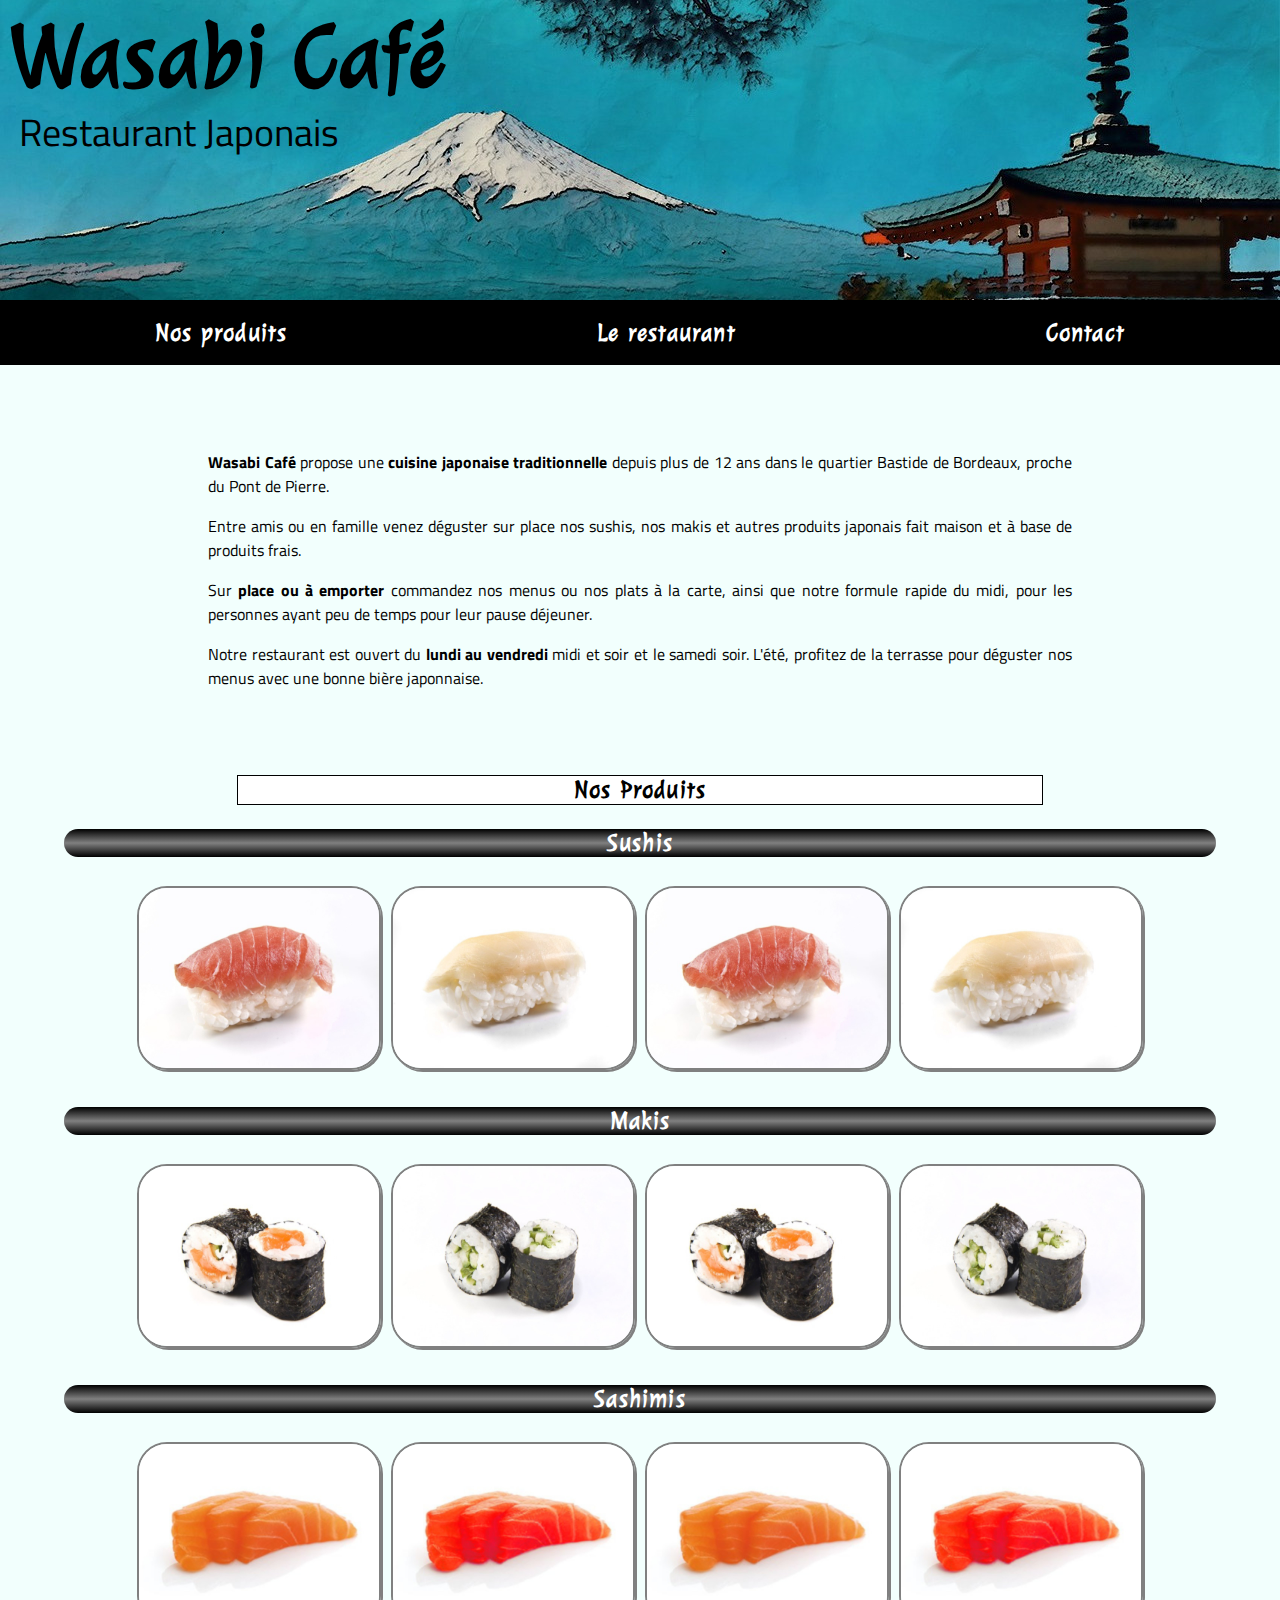
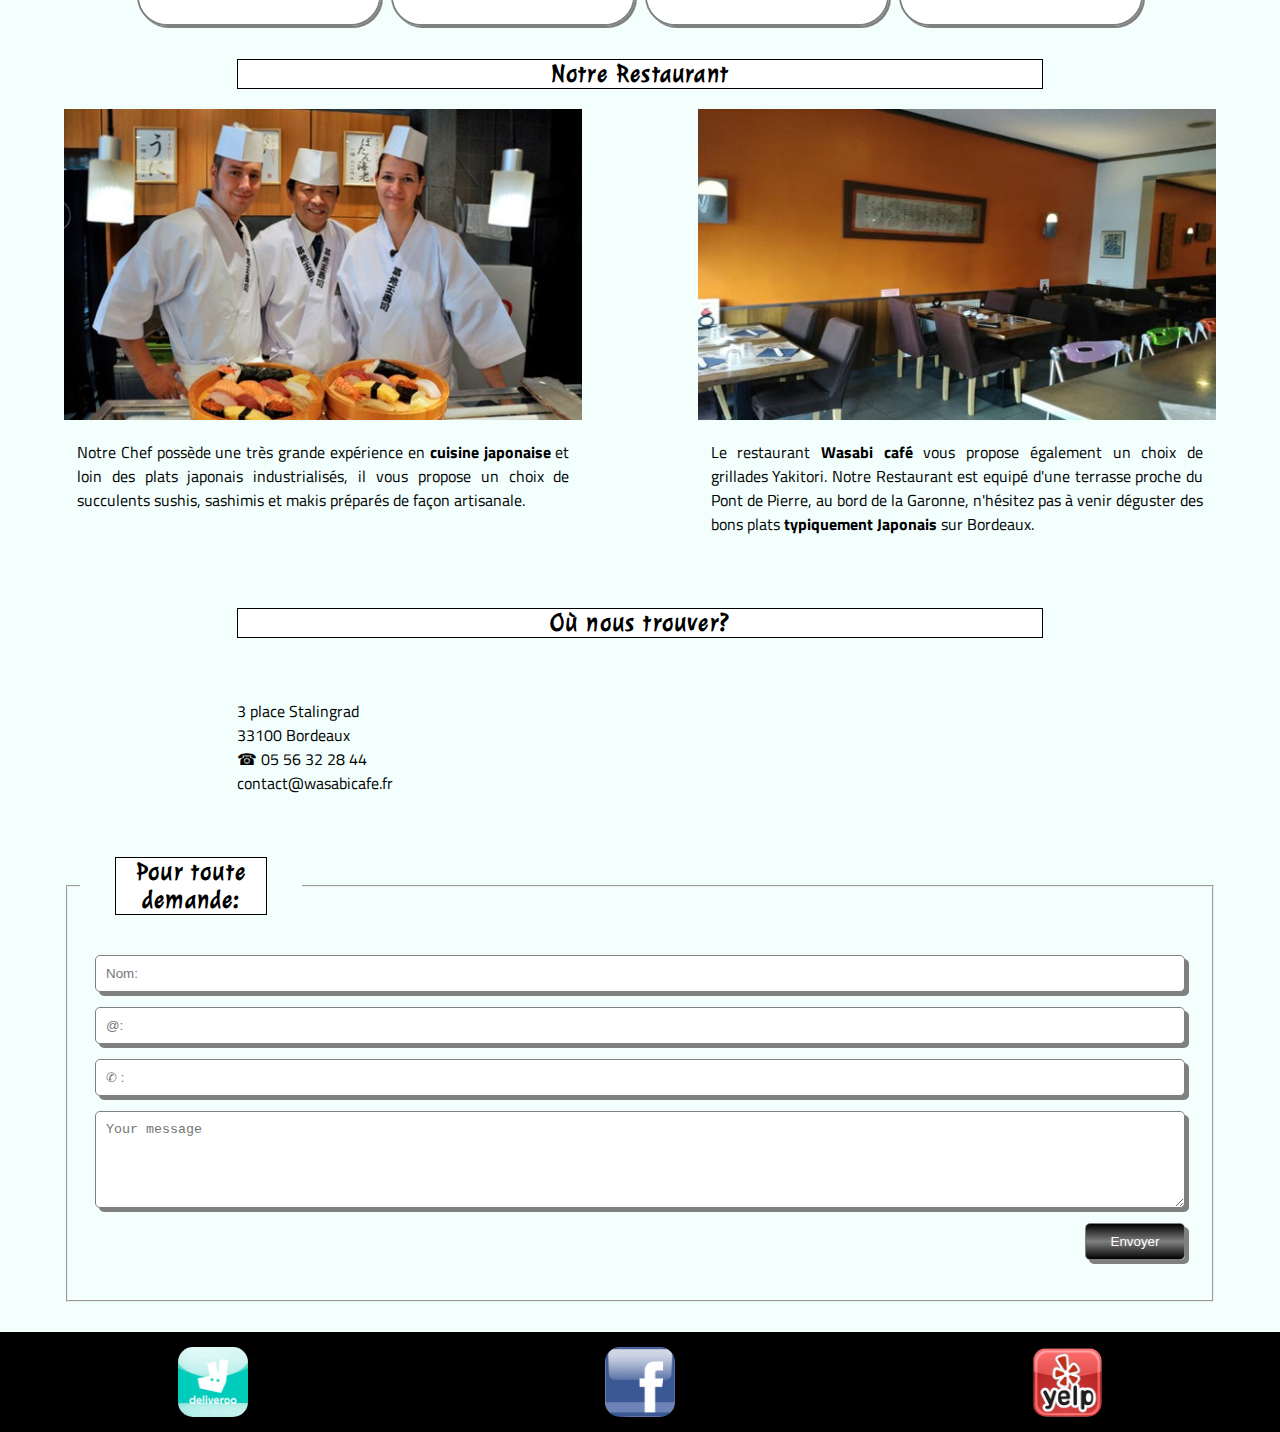
==== commit 28228002: "Merge branch 'dev' of https://github.com/Delache/Wasabi into dev" ====
--- a/index.html
+++ b/index.html
@@ -23,7 +23,6 @@
     </nav>
   </header>
 
-
   <nav class="nav">
     <div id="menu">
       <a href="#menu" id="visible"><img src="Data/hamber1.png" alt="hamber"></a>
@@ -37,17 +36,18 @@
     </div>
   </nav>
 
+
   <main>
     <section class="welcome">
       <div class="welcomeContainer">
-        <p><h2>Wasabi Café</h2>esttt un restaurant qui propose une <strong>cuisine japonaise traditionnelle</strong> depuis plus de 12 ans dans le quartier Bastide de Bordeaux, proche du pont de pierre.</p><hr/>
+        <p><strong>Wasabi Café</strong> propose une <strong>cuisine japonaise traditionnelle</strong> depuis plus de 12 ans dans le quartier Bastide de Bordeaux, proche du Pont de Pierre.</p><hr/>
         <p>Entre amis ou en famille venez déguster sur place nos sushis, nos makis et autres produits japonais fait maison et à base de produits frais.</p><hr/>
         <p>Sur <strong>place ou à emporter</strong> commandez nos menus ou nos plats à la carte, ainsi que notre formule rapide du midi, pour les personnes ayant peu de temps pour leur pause déjeuner.</p><hr/>
         <p>Notre restaurant est ouvert du <strong>lundi au vendredi</strong> midi et soir et le samedi soir. L'été, profitez de la terrasse pour déguster nos menus avec une bonne bière japonnaise.</p>
       </div>
     </section>
 
-    <section class="products">
+    <section id="products">
       <h2>Nos Produits</h2>
       <a class="itemProduct" href="#sushisMenu"><h3>Sushis</h3></a>
       <div id="sushisMenu" class="illustrProduits">
@@ -98,11 +98,9 @@
             <p>
               Le restaurant <strong>Wasabi café</strong> vous propose également un choix de grillades Yakitori.
               Notre Restaurant est equipé d'une terrasse proche du Pont de Pierre, au bord de la Garonne, n'hésitez pas à venir déguster des bons plats <strong>typiquement Japonais</strong> sur Bordeaux.
-              Consulter notre carte des Sushis et Makis...
-              </p>
             </p>
           </div>
-          </div>
+        </div>
     </section>
 
     <section id="contactUs">
--- a/style.css
+++ b/style.css
@@ -20,7 +20,7 @@
   text-align: center;
   border: 1px solid black;
 }
-.welcome h2, .nav h2{
+.nav h2{
   font-family: 'Julee', cursive;
   font-style: 20px;
   letter-spacing: 1.2px;
@@ -33,9 +33,7 @@
   font-family: 'Titillium Web', sans-serif;
   text-align: justify;
 }
-.welcome :nth-child(2){
-  display: inline;
-}
+
 
 /* Header
 --------------------------------------------------------------------------------------*/
@@ -129,7 +127,7 @@
   width: 50%;
 }
 
-.nav a,.navDesk a, .products a{
+.nav a,.navDesk a, #products a{
   color: white;
   text-decoration: none;
   display: block;
@@ -280,48 +278,6 @@
   width: 60px;
 }
 
-
-/*Bouton retour*/
-#up{
-  width: 50px;
-  height: 50px;
-  position: fixed;
-  bottom: 5px;
-  right:5px;
-  background : rgb(0, 0, 0);
-  background : rgba(0, 0, 0, 0.8);
-  display: block;
-  text-decoration: none;
-  -webkit-border-radius: 50%;
-  -moz-border-radius: 50%;
-  border-radius: 50%;
-}
-#up:hover{
-  background: rgba(0, 0, 0, 0.9);
-}
-.chevron:hover{
-  opacity: 0.60;
-    position: fixed;
-    bottom: 22px;
-    right: 19px;
-}
-.chevron {
-    opacity: 0.40;
-    color: white;
-    position: fixed;
-    bottom: 13px;
-    right: 19px;
-    border-style: solid;
-    border-width: 0.10em 0.10em 0 0;
-    content: '';
-    display: block;
-    padding: 10px;
-    height: 0;
-    transform: rotate(-45deg);
-    vertical-align: top;
-    width: 0;
-    transition-duration: 0.8s;
-}
 
 @media screen and (min-width: 600px){
   /*Banniere*/
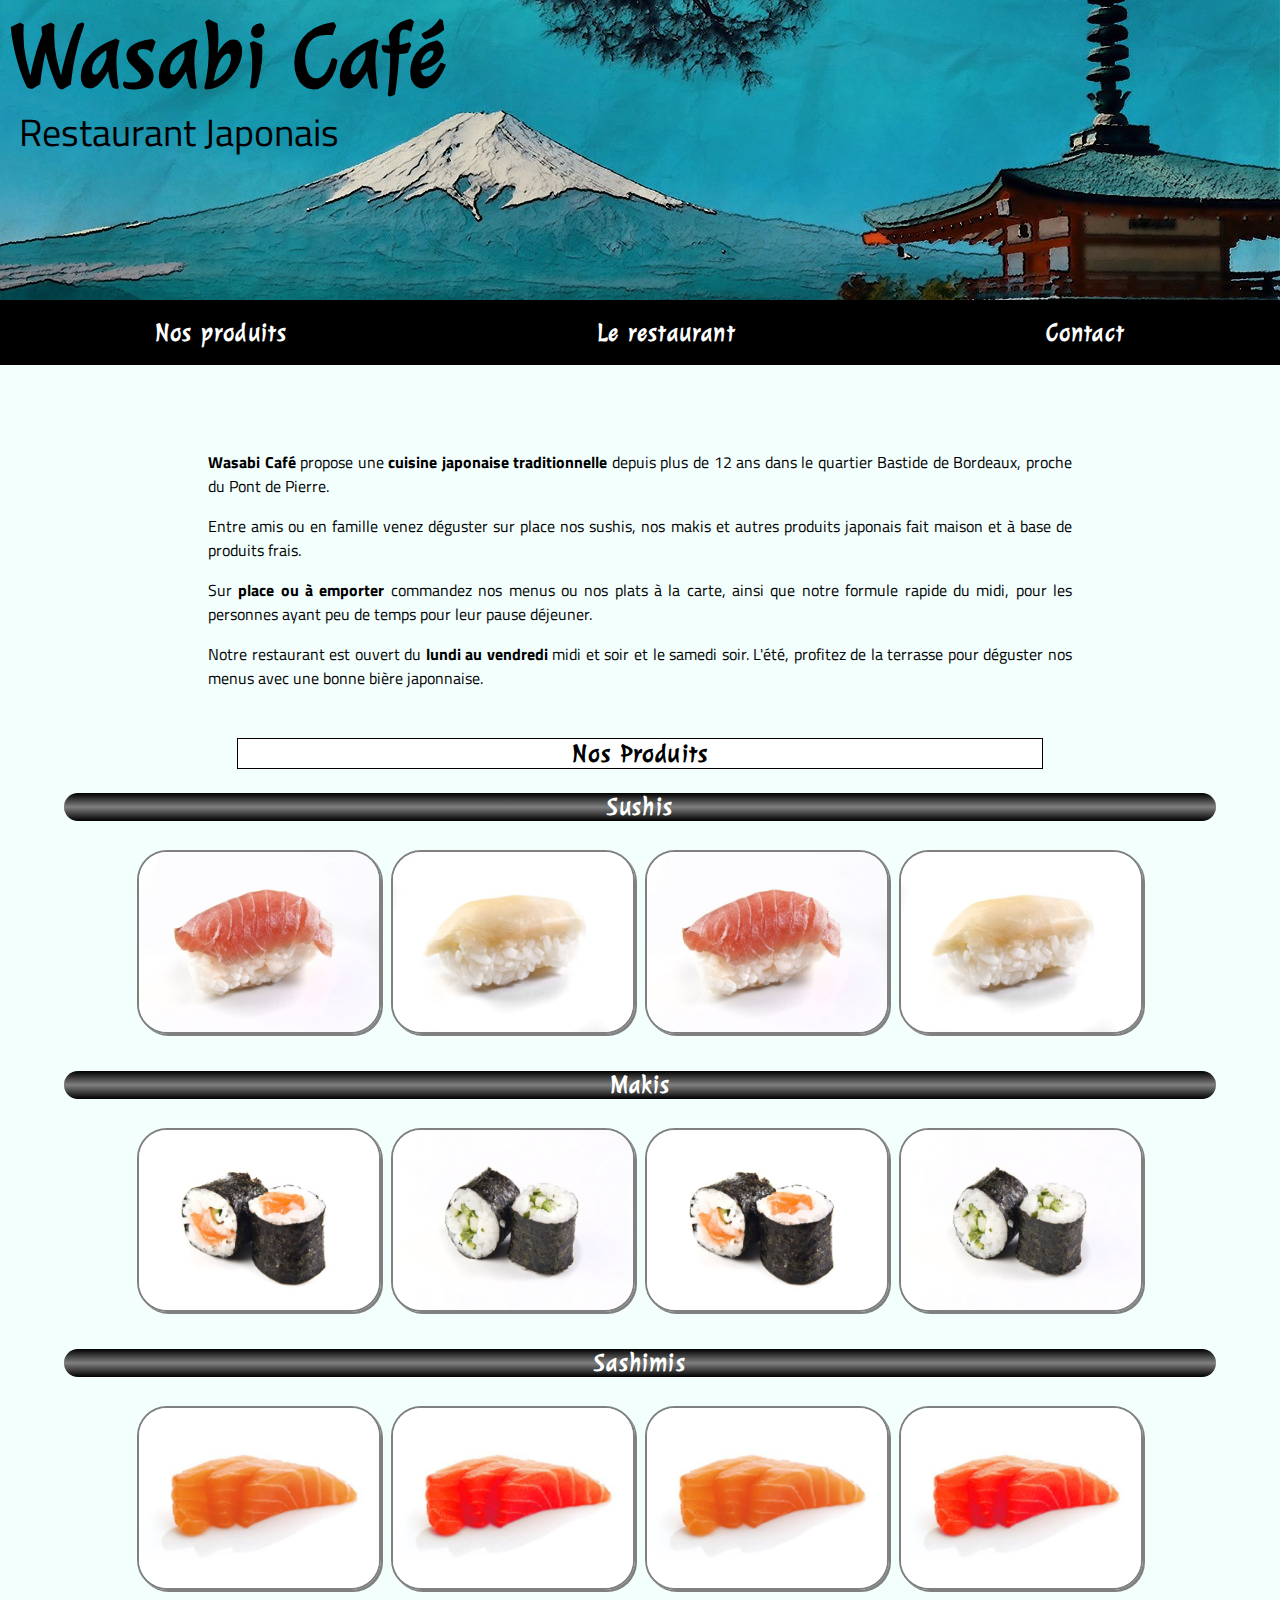
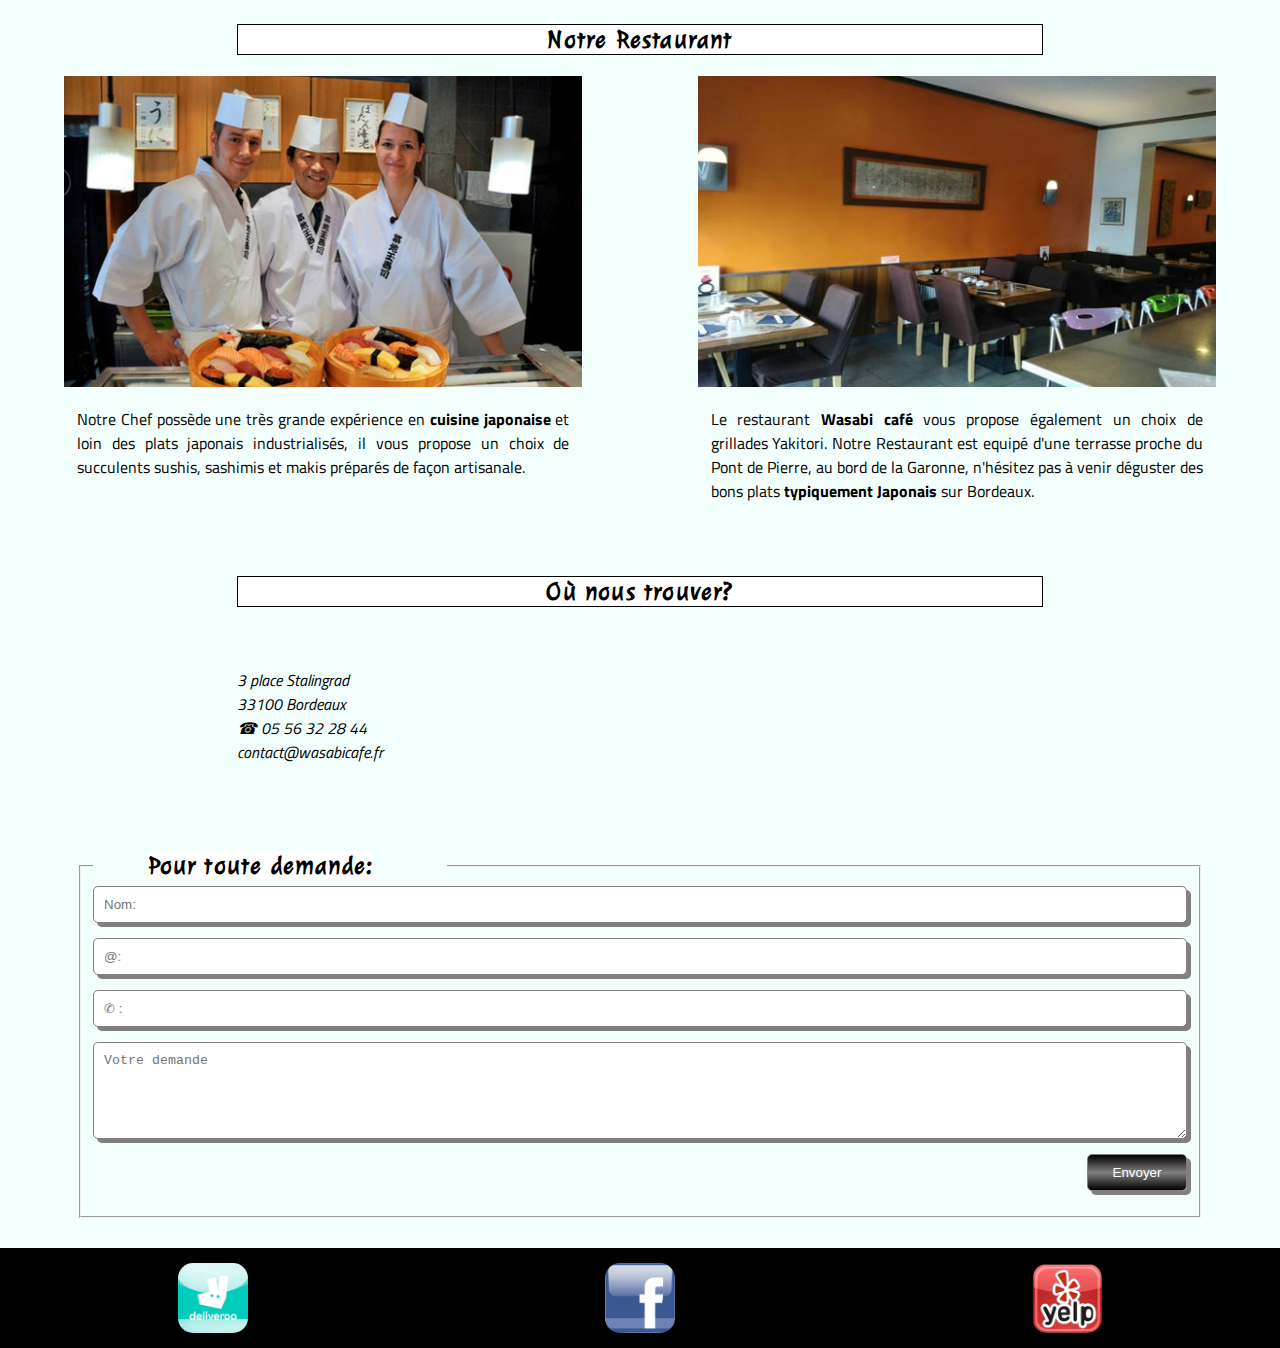
==== commit 4cd0cb86: "W3C Validation" ====
--- a/index.html
+++ b/index.html
@@ -1,12 +1,12 @@
 <!DOCTYPE html>
-<html>
+<html lang="fr">
 <head>
   <meta charset="utf-8" />
-  <meta name="viewport" content="width=device-width, user-scalable=no">
+  <meta name="viewport" content="width=device-width, initial-scale=1.0, shrink-to-fit=no">
   <meta name="description" content="site fictif pour le Wasabi Café">
   <link rel="stylesheet" type="text/css" href="style.css" />
   <title>WasabiCafe</title>
-  <link href="https://fonts.googleapis.com/css?family=Julee|Titillium+Web&display=swap" rel="stylesheet">
+  <link href="https://fonts.googleapis.com/css?family=Julee%7cTitillium+Web&display=swap" rel="stylesheet">
 </head>
 
 <body>
@@ -38,14 +38,14 @@
 
 
   <main>
-    <section class="welcome">
+    <div class="welcome">
       <div class="welcomeContainer">
         <p><strong>Wasabi Café</strong> propose une <strong>cuisine japonaise traditionnelle</strong> depuis plus de 12 ans dans le quartier Bastide de Bordeaux, proche du Pont de Pierre.</p><hr/>
         <p>Entre amis ou en famille venez déguster sur place nos sushis, nos makis et autres produits japonais fait maison et à base de produits frais.</p><hr/>
         <p>Sur <strong>place ou à emporter</strong> commandez nos menus ou nos plats à la carte, ainsi que notre formule rapide du midi, pour les personnes ayant peu de temps pour leur pause déjeuner.</p><hr/>
         <p>Notre restaurant est ouvert du <strong>lundi au vendredi</strong> midi et soir et le samedi soir. L'été, profitez de la terrasse pour déguster nos menus avec une bonne bière japonnaise.</p>
       </div>
-    </section>
+    </div>
 
     <section id="products">
       <h2>Nos Produits</h2>
@@ -106,38 +106,35 @@
     <section id="contactUs">
       <h2>Où nous trouver?</h2>
       <div class="contact">
-        <div class="address">
+        <address>
           <p>3 place Stalingrad <br> 33100 Bordeaux<br>
             &#9742; 05 56 32 28 44<br>
           contact@wasabicafe.fr</p>
-        </div>
+        </address>
 
         <div class="map-responsive">
-          <iframe src="https://www.google.com/maps/embed?pb=!1m18!1m12!1m3!1d2431.058839577333!2d-0.562168853555349!3d44.84023071152204!2m3!1f0!2f0!3f0!3m2!1i1024!2i768!4f13.1!3m3!1m2!1s0xd55262de218d76b%3A0xe199092f37e92166!2sWasabi%20Caf%C3%A9!5e0!3m2!1sfr!2sfr!4v1568704939245!5m2!1sfr!2sfr" width="83%" height="auto" frameborder="0" style="border:0;" allowfullscreen=""></iframe>
+          <iframe src="https://www.google.com/maps/embed?pb=!1m18!1m12!1m3!1d2431.058839577333!2d-0.562168853555349!3d44.84023071152204!2m3!1f0!2f0!3f0!3m2!1i1024!2i768!4f13.1!3m3!1m2!1s0xd55262de218d76b%3A0xe199092f37e92166!2sWasabi%20Caf%C3%A9!5e0!3m2!1sfr!2sfr!4v1568704939245!5m2!1sfr!2sfr"></iframe>
         </div>
       </div>
       <form>
         <fieldset>
-          <legend><h2>Pour toute demande:</h2></legend>
-          <div class="form">
-            <input id="name" name="name" type="text" placeholder="Nom:" requiered autofucus>
-            <input id="mail" name="mail" type="email" placeholder="@:" requiered>
-            <input id="phone" name="phone" type="tel" placeholder="&#9990; :">
-            <textarea class="contact" rows="5" placeholder="Your message" requiered></textarea>
-            <input type="submit" value="Envoyer" class="submit">
-          </div>
-        </fielset>
+          <legend><span class="h2v">Pour toute demande: </span></legend>
+          <input id="name" name="name" type="text" placeholder="Nom:">
+          <input id="mail" name="mail" type="email" placeholder="@:">
+          <input id="phone" name="phone" type="tel" placeholder="&#9990; :">
+          <textarea class="contact" rows="5" placeholder="Votre demande"></textarea>
+          <input type="submit" value="Envoyer" class="submit">
+        </fieldset>
       </form>
     </section>
   </main>
   <footer>
     <div class="netWork">
-      <a href="https://deliveroo.fr/fr/menu/bordeaux/bordeaux-la-bastide/wasabi-cafe" title="Commandez nous sur Deliveroo"><img class="deliveroo" src="Data/deliveroo.png"></a>
-      <a href="https://fr-fr.facebook.com/pg/wasabicafebdx/posts/" title="Visitez notre page facebook"><img class="facebook" src="Data/facebook.png"></a>
-      <a href="https://www.yelp.fr/biz/wasabi-caf%C3%A9-bordeaux-2" title="Avis clients sur Yelp"><img class="yelp" src="Data/yelp.png"></a>
+      <a href="https://deliveroo.fr/fr/menu/bordeaux/bordeaux-la-bastide/wasabi-cafe" title="Commandez nous sur Deliveroo"><img class="deliveroo" src="Data/deliveroo.png" alt="deliveroo"></a>
+      <a href="https://fr-fr.facebook.com/pg/wasabicafebdx/posts/" title="Visitez notre page facebook"><img class="facebook" src="Data/facebook.png" alt="facebook"></a>
+      <a href="https://www.yelp.fr/biz/wasabi-caf%C3%A9-bordeaux-2" title="Avis clients sur Yelp"><img class="yelp" src="Data/yelp.png" alt="yelp"></a>
     </div>
   </footer>
-
 </body>
 </html>
 
--- a/style.css
+++ b/style.css
@@ -1,6 +1,5 @@
 body {
   margin: 0;
-  color:  black;
   background-color: #f2fffd;
 }
 main{
@@ -8,74 +7,79 @@
   width: 90%;
   margin-bottom: 30px;
 }
-/* modif faites par Philippe : font-family + letter spacing */
-h1, h2, h3{
+h1, h2, h3, .h2v{
   font-family: 'Julee', cursive;
   letter-spacing: 1.2px;
 }
 h2{
+  border: 1px solid black;
+}
+h2, .h2v{
+  font-size: 25px;
+  font-weight: bolder;
   background: white;
   margin-left: 15%;
   margin-right: 15%;
   text-align: center;
-  border: 1px solid black;
 }
 .nav h2{
-  font-family: 'Julee', cursive;
-  font-style: 20px;
-  letter-spacing: 1.2px;
+  font-size: 32px;
   text-align: left;
   background: none;
-  margin:0;
-  border:none;
+  margin: 0;
 }
 p {
   font-family: 'Titillium Web', sans-serif;
   text-align: justify;
 }
-
-
-/* Header
---------------------------------------------------------------------------------------*/
-
+hr{
+  width: 50%;
+}
+a{
+  color: white;
+  text-decoration: none;
+  display: block;
+}
+.main {
+  width: 90%;
+  margin: auto;
+}
+
+
+/* Header-------------------------------------------------------------------------*/
 #welcome{
   position: absolute;
   top: 5px;
   left: 10px;
   font-size: 7vw;
-  margin: 0px 0px;
-
+  margin: 0;
 }
 .ss-titre{
   position: absolute;
-  margin: 0px 0px;
   top: 8vw;
   left: 1.5vw;
   font-size: 3vw;
+  margin: 0;
 }
 .banniere{
   width: 100%;
   overflow: hidden;
-
 }
 .fuji{
   position: relative;
   width: 100%;
 }
-
-/*Navbar
----------------------------------------------------------------------------------------*/
+/*Burger Css----------------------------------------------------------------------*/
 .nav {
   position: fixed;
   right: 0;
   top:0;
+  color: #f00;
   height: 100%;
-  font-family: sans-serif;
   font-size: 18px;
   line-height: 2;
   margin:0;
   display: flex;
-  color: #f00;
 }
 #menu {
   background: black;
@@ -84,20 +88,18 @@
   display: inline-block;
   transition-duration: .2s;
   border:1px solid black;
-  border-radius:0 0 0 20px;
+  border-bottom-left-radius: 20px;
   overflow: hidden;
 }
 #menu:not(:target) {
   transform: translate3d(155px, 0, 0);
-  height: 42px; /*Onglet burger*/
+  height: 42px;
   text-align: right;
   padding: 2px 10px;
-
 }
 #menu:target {
   transform: translate3d(0, 0, 0);
   height: 100%;
-
 }
 #visible, #hidden {
   height: 50px;
@@ -105,64 +107,28 @@
   display: block;
   margin-right: -30px;
 }
-#nav:target #visible, #nav:not(:target) #hidden {
+#nav:target #visible, #nav:not(:target) #hidden, #menu:target #visible, .navDesk {
   display: none;
-  border: solid 1px black;
-  border-radius:15px;
-}
-#menu:target #visible {
-  display: none;
-
 }
 #hidden{
-  padding:10px;
+  padding: 10px;
   margin-left: 180px;
-
 }
 #visible{
   margin-left: -15px;
-
-}
-hr{
-  width: 50%;
-}
-
-.nav a,.navDesk a, #products a{
-  color: white;
-  text-decoration: none;
-  display: block;
 }
 .linkNav :nth-child(2){
   margin-top: 60px;
 }
-.navDesk{
-  display: none;
-}
-
-.main {
-  width: 90%;
-  margin: auto;
-}
-
-
-/*Presentation
----------------------------------------------------------------------------------------*/
-
+
+/*Presentation--------------------------------------------------------------------*/
 .welcome h2{
   display: initial;
   margin-right: 2%;
   font-size : 18px;
 }
 
-.welcome p {
-  text-align: justify;
-}
-
-
-
-
-/* Products
-----------------------------------------------------------------------------------------*/
+/* Products-----------------------------------------------------------------------*/
 .itemProduct{
   color: white;
   background: linear-gradient(black,grey, black);
@@ -173,8 +139,7 @@
 }
 #sushisMenu:not(:target), #makisMenu:not(:target), #sashimisMenu:not(:target) {
   display:none;
- }
-
+}
 .illustrProduits{
   display: flex;
   flex-direction: column;
@@ -185,17 +150,14 @@
   margin-bottom: 8px;
 }
 .imgMenu{
-  margin:0 4px;
-  border:2px solid grey;
+  margin: 0 4px;
+  border: 2px solid grey;
   box-shadow: 2px 2px grey;
   border-radius: 30px;
 }
 
-/*Restaurant
----------------------------------------------------------------------------------------*/
-
+/*Restaurant----------------------------------------------------------------------*/
 #restaurant p {
-  text-align : justify;
   width: 90%;
   margin-left: auto;
   margin-right: auto;
@@ -208,30 +170,32 @@
   width: 100%;
 }
 
-/*ContactUs
-----------------------------------------------------------------------------------------*/
-
-.address{
+/*ContactUs-----------------------------------------------------------------------*/
+address{
   padding-left: 15%;
 }
 .map-responsive {
   padding-left:15%;
-}
-
-
-.form{
+  margin-bottom: 30px;
+}
+iframe{
+   width: 83%;
+   height:auto;
+   border: none;
+}
+
+fieldset{
   display:flex;
   flex-direction: column;
   margin: 15px;
 }
-.form >*{
+fieldset >*:not(legend){
   margin-bottom: 15px;
   border:1px solid grey;
   border-radius:5px;
   padding: 10px;
   box-shadow:4px 4px grey;
 }
-
 .submit{
   background: linear-gradient(black,grey, black);
   color: white;
@@ -239,49 +203,32 @@
   margin-right: 0;
   margin-left: auto;
   z-index: 1;
-
-}
-.map{
-}
-address{
-  margin: 25px;
-}
-
-/* CSS "contactez-nous" */
-
-
-/*@media screen and (min-width:961px){
-
-  .desktop{
-      display: flex;
-  }
-  .coordonnees {
-      border: 1px solid #CCC;
-
-  }*/
-
-/*Footer
---------------------------------------------------------------------------------------*/
-
+}
+legend{
+  width: 350px;
+}
+/*Footer--------------------------------------------------------------------------*/
 .netWork{
-  padding: 15px 0px 15px 0px;
+  padding: 15px 0px;
   display: flex;
   justify-content: space-around;
   height: 60px;
   background-color: black;
 }
-
-
 .deliveroo, .facebook, .yelp{
   border-radius: 15px;
   height: 60px;
   width: 60px;
 }
 
-
+/*Desktop Version----------------------------------------------------------------*/
 @media screen and (min-width: 600px){
-  /*Banniere*/
-
+  hr{
+    display: none;
+  }
+
+
+  /*Banniere---------------------------------------------------------------------*/
   .banniere{
     height: auto;
     max-height: 300px;
@@ -289,8 +236,9 @@
   h3{
     font-size: 1.5rem;
   }
+
   /*Produits
-  -------------------------------------------*/
+  -------------------------------------------------------------------------------*/
   #sushisMenu:not(:target), #makisMenu:not(:target), #sashimisMenu:not(:target) {
     display:flex;
 
@@ -303,7 +251,7 @@
     justify-content: center;
    }
   .col{
-      display:visible;
+    display:visible;
    }
    .imgMenu{
     max-height: 180px;
@@ -311,92 +259,79 @@
     margin:5px;
 
    }
-  /* Menu*/
+
+  /* Menu------------------------------------------------------------------------*/
   .nav {
     display:none;
   }
-
   .navDesk{
-    display:flex;
+    display: flex;
     height: 50px;
     background-color: black;
     justify-content: space-around;
     padding-bottom: 20px;
     margin-top: -5px;
     margin-bottom: 30px;
-
-  }
-  hr{
-    display: none;
-  }
-
-  /* Contact Us
-  ----------------------------------------------------------------------------------*/
-
+  }
+  .navDesk a:hover{
+    color:skyblue;
+  }
+
+  /* Contact Us-------------------------------------------------------------------*/
   .contact {
     display: flex;
     flex-direction: row;
   }
-  .address{
+  address{
     margin-top: 25px;
     width: 50%;
-      }
+  }
   .map-responsive{
     width: 100%;
     margin-right: 8%;
     margin-top: 25px;
   }
 
-
-/*Welcome
-   -----------------------------------------------------------------------------------*/
-   .welcomeContainer {
+  /*Welcome-----------------------------------------------------------------------*/
+  .welcomeContainer {
     width: 75%;
-    margin-left: auto;
-    margin-right: auto;
-    margin-top: 5%;
-    margin-bottom: 5%;
+    margin: 5% auto 5px auto;
     padding: 1%;
   }
-
   .welcome h2 {
     margin-right: 5px;
     font-size : 22px;
   }
 
-/*Restaurant
-   -----------------------------------------------------------------------------------*/
+  /*Restaurant--------------------------------------------------------------------*/
 
   .restaurantContainer {
     display: flex;
     justify-content: space-between;
   }
-
   #restaurant p {
     width: 95%;
     margin-left: auto;
     margin-right: auto;
   }
-  .theChief {
+  .theChief, .mainRoom {
     width: 45%;
   }
-  .mainRoom {
-    width: 45%;
-  }
-
-/*Footer
------------------------------------------------------------------------------------*/
+
+  /*Footer------------------------------------------------------------------------*/
   .netWork{
     height: 70px;
   }
-
   .deliveroo, .facebook, .yelp{
   border-radius: 15px;
   height: 70px;
   width: 70px;
-}
-
-  .deliveroo:hover, .facebook:hover, .yelp:hover, a:hover, .submit:hover{
+  }
+  .deliveroo:hover, .facebook:hover, .yelp:hover,{
     opacity: 0.9;
   }
-}
+  .itemProduct:hover, .submit:hover{
+  background: linear-gradient(grey,black,grey);
+  opacity: 0.9;
+  }
+}
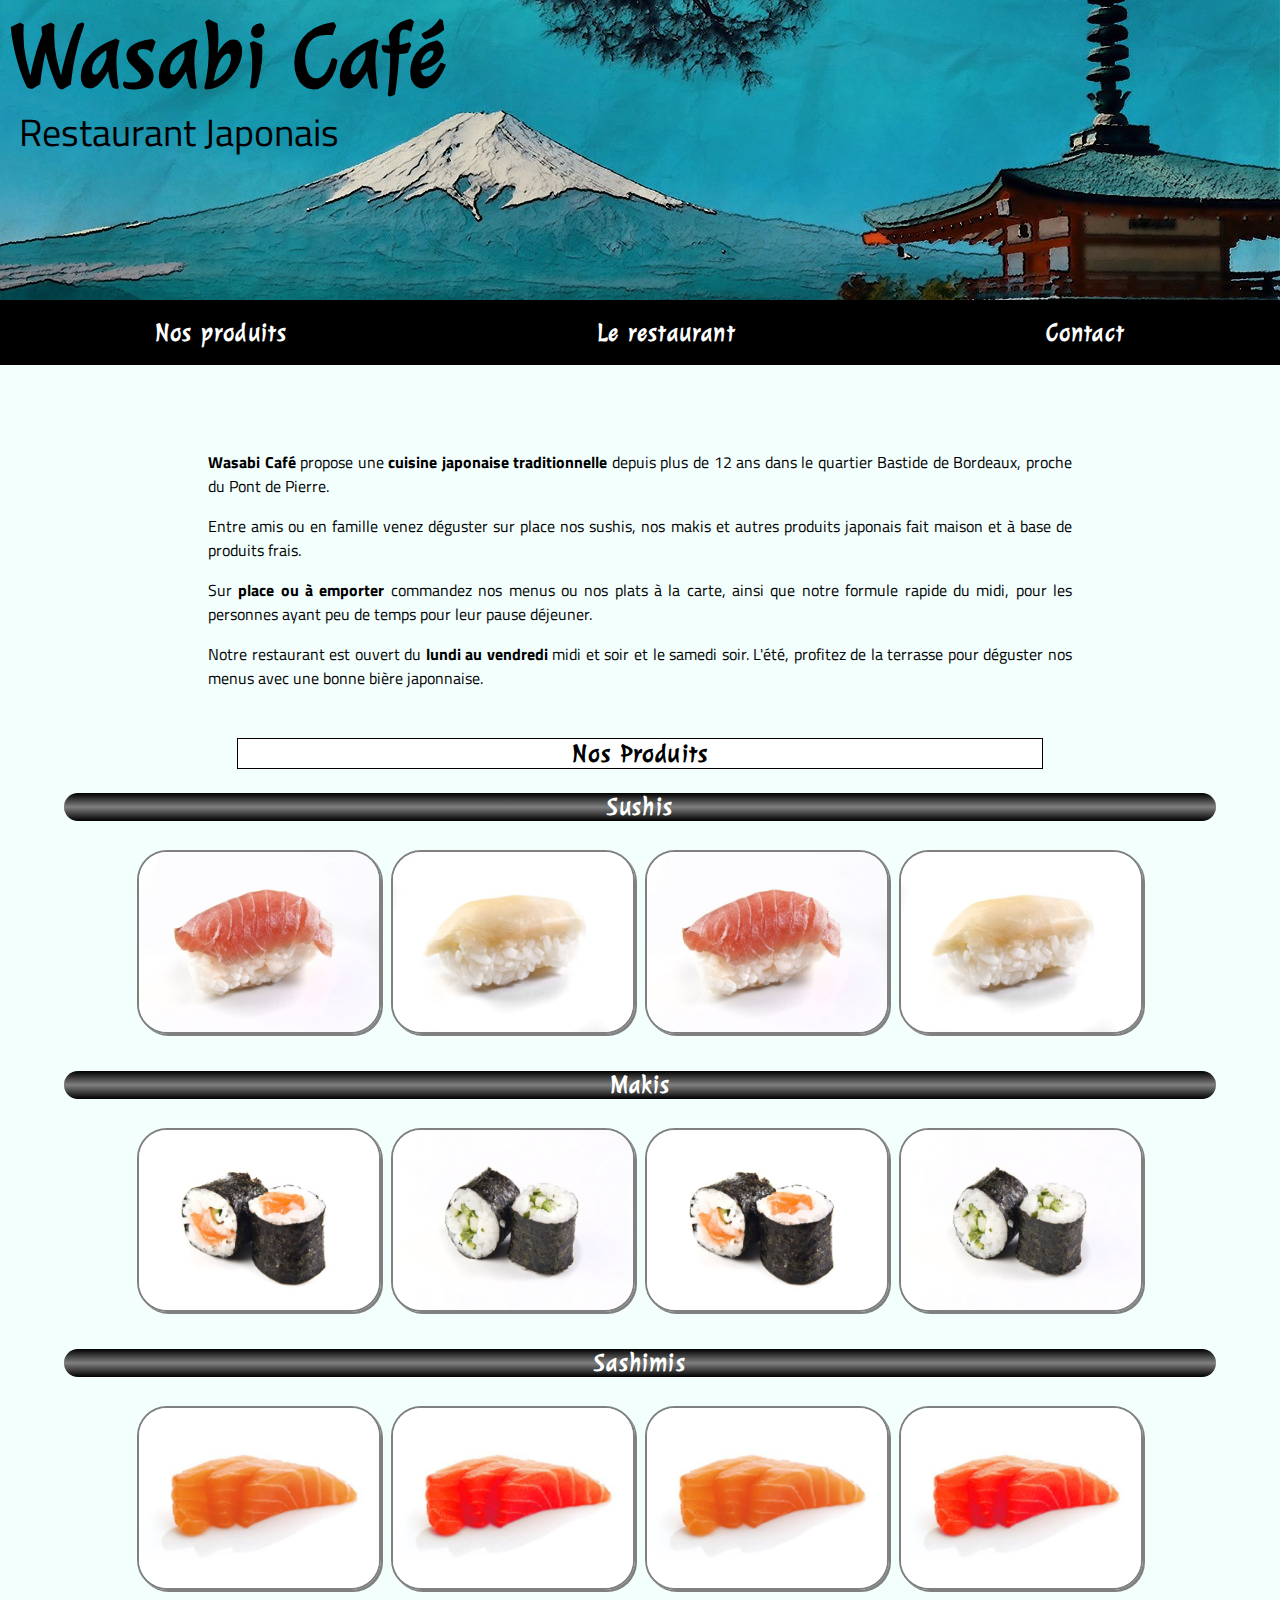
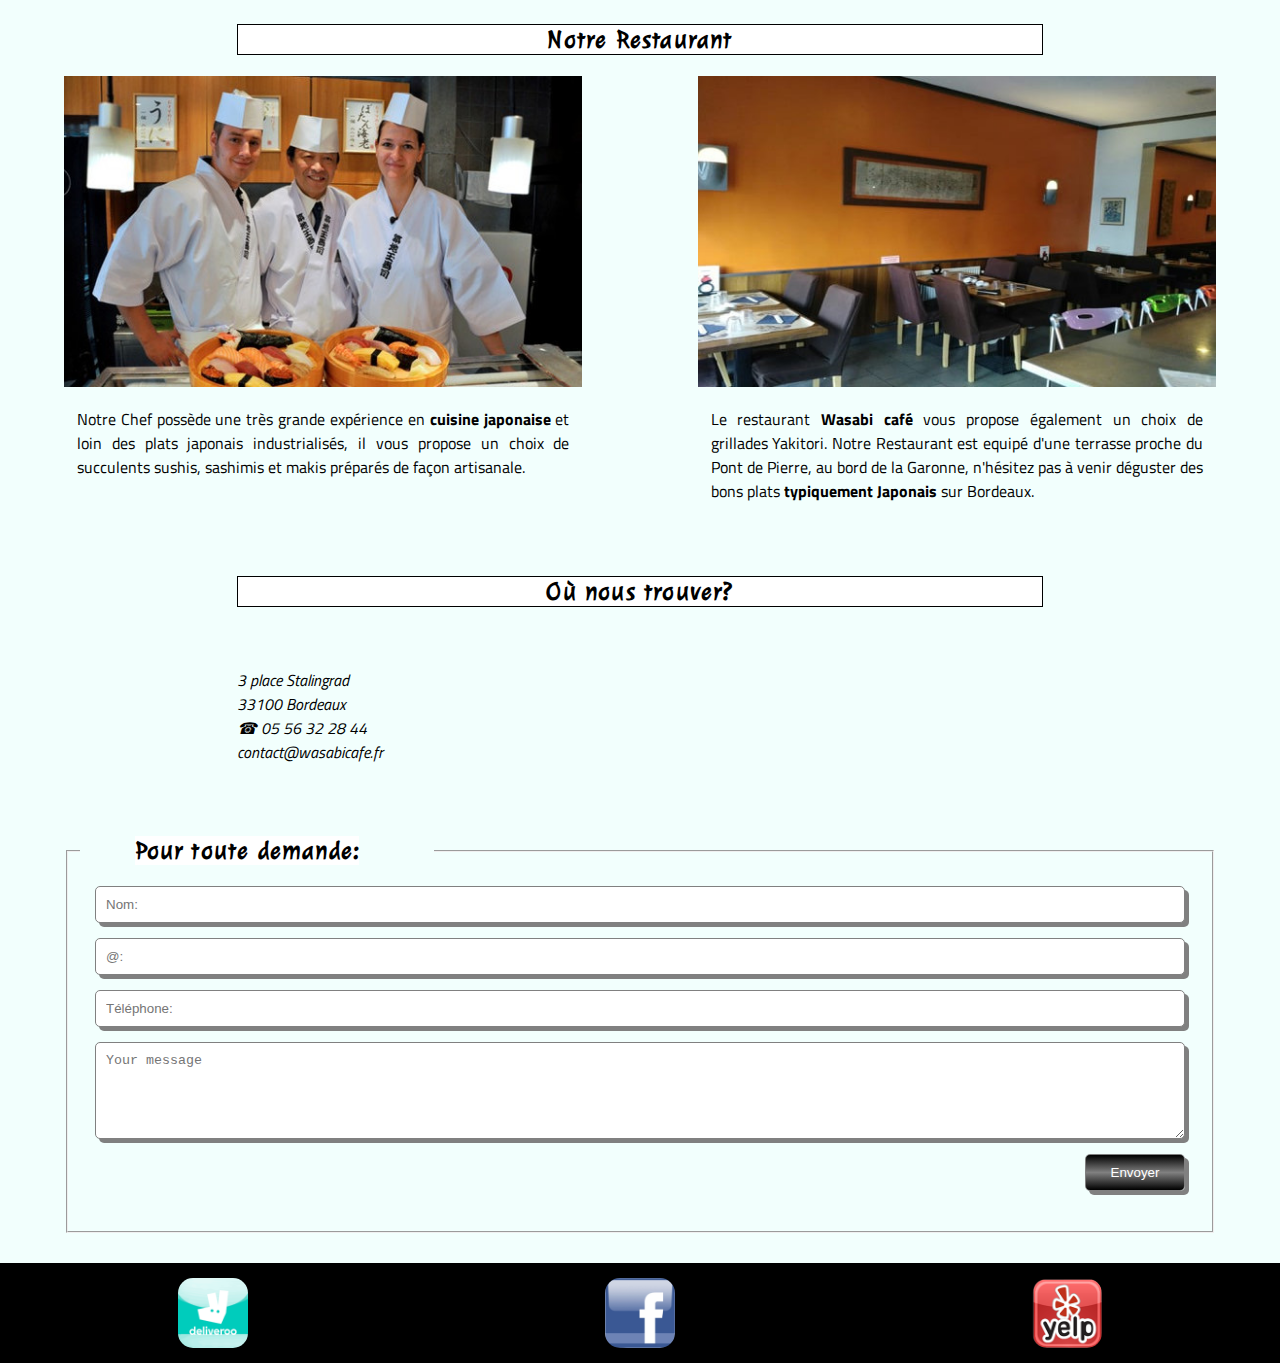
==== commit 076d78a3: "formulaire" ====
--- a/index.html
+++ b/index.html
@@ -119,11 +119,13 @@
       <form>
         <fieldset>
           <legend><span class="h2v">Pour toute demande: </span></legend>
-          <input id="name" name="name" type="text" placeholder="Nom:">
-          <input id="mail" name="mail" type="email" placeholder="@:">
-          <input id="phone" name="phone" type="tel" placeholder="&#9990; :">
-          <textarea class="contact" rows="5" placeholder="Votre demande"></textarea>
-          <input type="submit" value="Envoyer" class="submit">
+           <div class="form">
+            <input id="name" name="name" type="text" placeholder="Nom:" requiered autofucus>
+            <input id="mail" name="mail" type="email" placeholder="@:" requiered>
+            <input id="phone" name="phone" type="tel" placeholder="Téléphone:">
+            <textarea class="contact" rows="5" placeholder="Your message" requiered></textarea>
+            <input type="submit" value="Envoyer" class="submit">
+          </div>
         </fieldset>
       </form>
     </section>
--- a/style.css
+++ b/style.css
@@ -45,7 +45,6 @@
   margin: auto;
 }
 
-
 /* Header-------------------------------------------------------------------------*/
 #welcome{
   position: absolute;
@@ -69,6 +68,7 @@
   position: relative;
   width: 100%;
 }
+
 /*Burger Css----------------------------------------------------------------------*/
 .nav {
   position: fixed;
@@ -180,22 +180,22 @@
 }
 iframe{
    width: 83%;
-   height:auto;
+   height: auto;
    border: none;
 }
-
-fieldset{
+.form{
   display:flex;
   flex-direction: column;
   margin: 15px;
 }
-fieldset >*:not(legend){
+.form >*{
   margin-bottom: 15px;
   border:1px solid grey;
   border-radius:5px;
   padding: 10px;
   box-shadow:4px 4px grey;
 }
+
 .submit{
   background: linear-gradient(black,grey, black);
   color: white;
